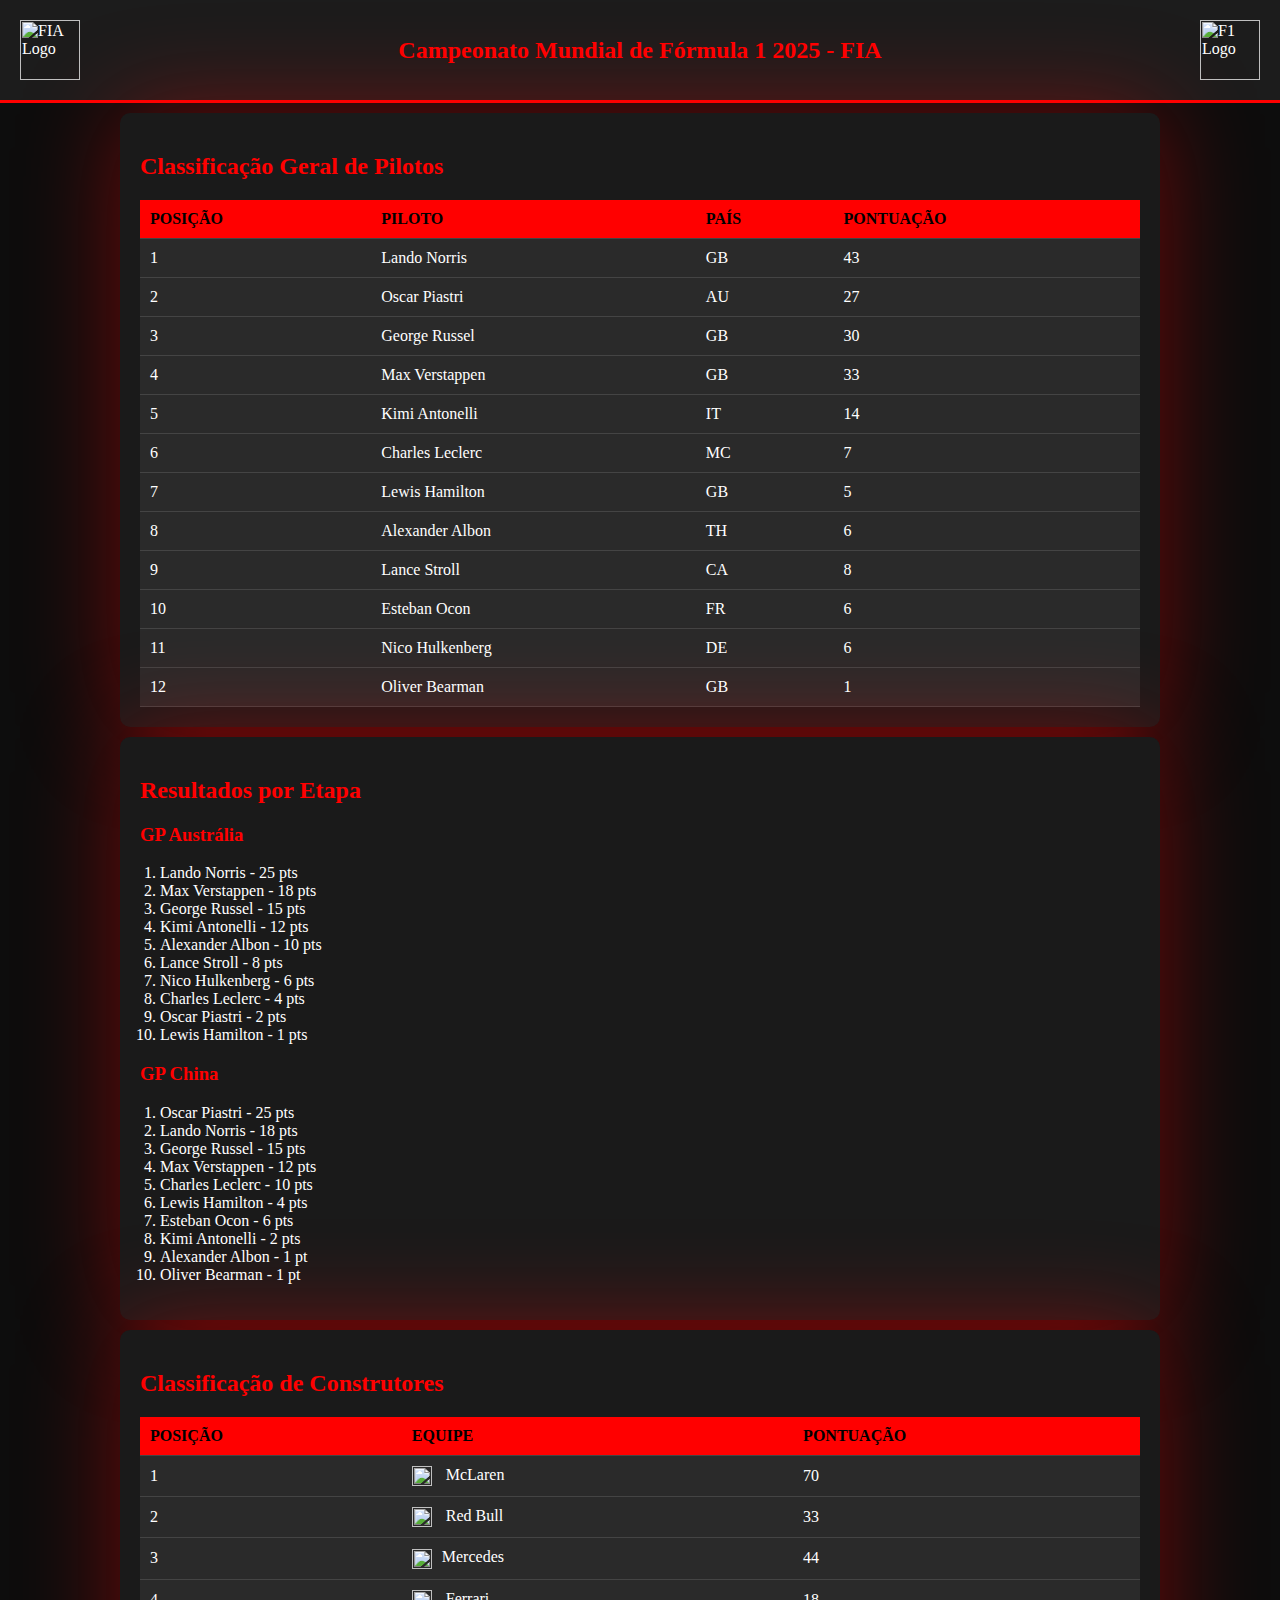
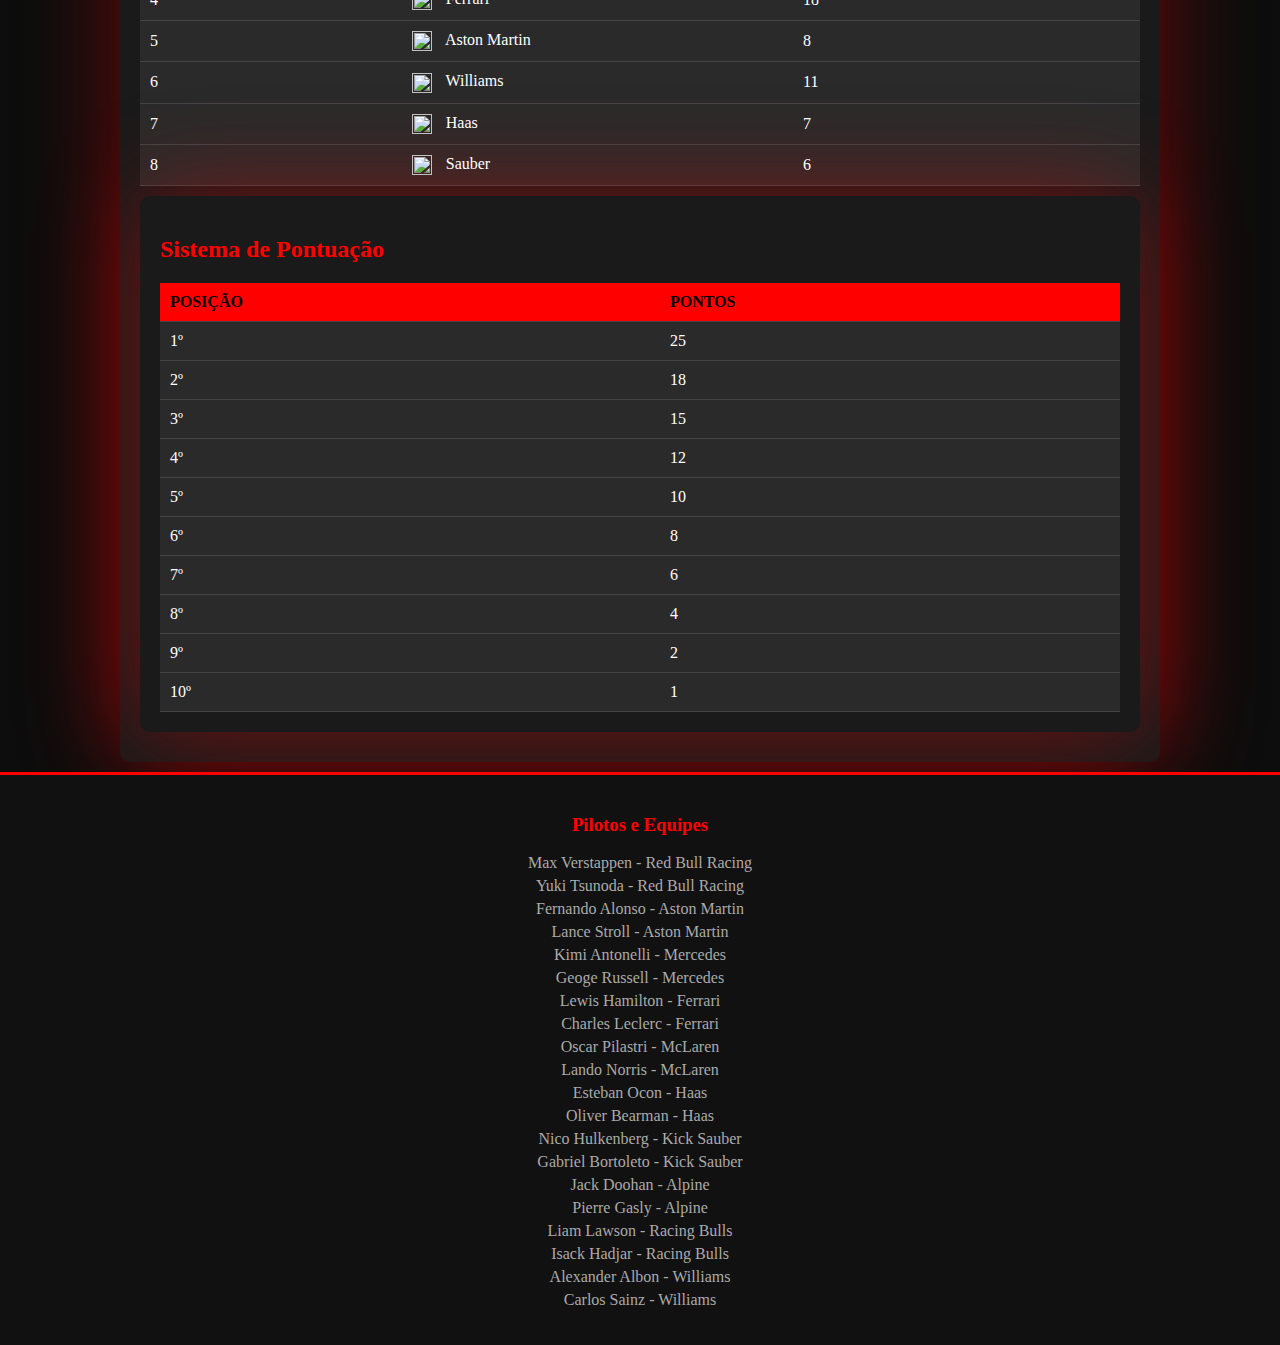
==== formula.html @ 483e8df0 "Add files via upload" ====
<html lang="pt-br">
    <head>
        <title>Campeonato Mundial de Fórmula 1 2025 - FIA</title>
        <link href="formula.css" rel="stylesheet" type="text/css"
    </head>
    <body>
        <header>
            <img src="https://logodownload.org/wp-content/uploads/2017/10/fia-logo.png" alt="FIA Logo" class="logo">
            <h1>Campeonato Mundial de Fórmula 1 2025 - FIA</h1>
            <img src="https://logos-world.net/wp-content/uploads/2023/12/F1-Logo.png" alt="F1 Logo" class="logo">
        </header>

        <section>
            <h2>Classificação Geral de Pilotos</h2>
            <table>
                <thead>
                    <tr>
                        <th class="letracomcorpreta">Posição</th>
                        <th class="letracomcorpreta">Piloto</th>
                        <th class="letracomcorpreta">País</th>
                        <th class="letracomcorpreta">Pontuação</th>
                    </tr>
                </thead>
                <tbody class="letracomcor">
                    <tr>
                        <td>1</td>
                        <td>Lando Norris</td>
                        <td>GB</td>
                        <td>43</td>
                    </tr>
                    <tr>
                        <td>2</td>
                        <td>Oscar Piastri</td>
                        <td>AU</td>
                        <td>27</td>
                    </tr>
                    <tr>
                        <td>3</td>
                        <td>George Russel</td>
                        <td>GB</td>
                        <td>30</td>
                    </tr>
                    <tr>
                        <td>4</td>
                        <td>Max Verstappen</td>
                        <td>GB</td>
                        <td>33</td>
                    </tr>
                    <tr>
                        <td>5</td>
                        <td>Kimi Antonelli</td>
                        <td>IT</td>
                        <td>14</td>
                    </tr>
                    <tr>
                        <td>6</td>
                        <td>Charles Leclerc</td>
                        <td>MC</td>
                        <td>7</td>
                    </tr>
                    <tr>
                        <td>7</td>
                        <td>Lewis Hamilton</td>
                        <td>GB</td>
                        <td>5</td>
                    </tr>
                    <tr>
                        <td>8</td>
                        <td>Alexander Albon</td>
                        <td>TH</td>
                        <td>6</td>
                    </tr>
                    <tr>
                        <td>9</td>
                        <td>Lance Stroll</td>
                        <td>CA</td>
                        <td>8</td>
                    </tr>
                    <tr>
                        <td>10</td>
                        <td>Esteban Ocon</td>
                        <td>FR</td>
                        <td>6</td>
                    </tr>
                    <tr>
                        <td>11</td>
                        <td>Nico Hulkenberg</td>
                        <td>DE</td>
                        <td>6</td>
                    </tr>
                    <tr>
                        <td>12</td>
                        <td>Oliver Bearman</td>
                        <td>GB</td>
                        <td>1</td>
                    </tr>
                </tbody>
            </table>
        </section>
        
        <section>
            <h2>Resultados por Etapa</h2>

            <h3>GP Austrália</h3>
            <ol class="letracomcor">
                <li>Lando Norris - 25 pts</li>
                <li>Max Verstappen - 18 pts</li>
                <li>George Russel - 15 pts</li>
                <li>Kimi Antonelli - 12 pts</li>
                <li>Alexander Albon - 10 pts</li>
                <li>Lance Stroll - 8 pts</li>
                <li>Nico Hulkenberg - 6 pts</li>
                <li>Charles Leclerc - 4 pts</li>
                <li>Oscar Piastri - 2 pts</li>
                <li>Lewis Hamilton - 1 pts</li>
            </ol>

            <h3>GP China</h3>
            <ol class="letracomcor">
                <li>Oscar Piastri - 25 pts</li>
                <li>Lando Norris - 18 pts</li>
                <li>George Russel - 15 pts</li>
                <li>Max Verstappen - 12 pts</li>
                <li>Charles Leclerc - 10 pts</li>
                <li>Lewis Hamilton - 4 pts</li>
                <li>Esteban Ocon - 6 pts</li>
                <li>Kimi Antonelli - 2 pts</li>
                <li>Alexander Albon - 1 pt</li>
                <li>Oliver Bearman - 1 pt</li>
            </ol>
        </section>

        <section>
            <h2>Classificação de Construtores</h2>
            <table>
                <thead>
                    <tr>
                        <th class="letracomcorpreta">Posição</th>
                        <th class="letracomcorpreta">Equipe</th>
                        <th class="letracomcorpreta">Pontuação</th>
                    </tr>
                </thead>
                <tbody class="letracomcor">
                    <tr>
                        <td>1</td>
                        <td>
                            <img src="https://upload.wikimedia.org/wikipedia/commons/thumb/2/20/McLaren_Racing_logo.png/800px-McLaren_Racing_logo.png" class="minilogo"> McLaren</td>
                        <td>70</td>
                    </tr>
                    <tr>
                        <td>2</td>
                        <td><img src="https://1000logos.net/wp-content/uploads/2017/05/Red-Bull-logo-tumb.png" class="minilogo"> Red Bull</td>
                        <td>33</td>
                    </tr>
                    <tr>
                        <td>3</td>
                        <td><img src="https://upload.wikimedia.org/wikipedia/commons/thumb/9/90/Mercedes-Logo.svg/2048px-Mercedes-Logo.svg.png" class="minilogo">Mercedes</td>
                        <td>44</td>
                    </tr>
                    <tr>
                        <td>4</td>
                        <td><img src="https://www.carlogos.org/car-logos/ferrari-logo-1929-download.png" class="minilogo"> Ferrari</td>
                        <td>18</td>
                    </tr>
                    <tr>
                        <td>5</td>
                        <td><img src="https://icon2.cleanpng.com/20180903/loi/kisspng-aston-martin-db9-aston-martin-vantage-sports-car-our-customers-gms-group-1713944633119.webp" class="minilogo"> Aston Martin</td>
                        <td>8</td>
                    </tr>
                    <tr>
                        <td>6</td>
                        <td><img src="https://www.clipartmax.com/png/middle/316-3162470_williams-f1-logo-clipart-williams-martini-racing-racing-williams-logo-png.png" class="minilogo"> Williams</td>
                        <td>11</td>
                    </tr>
                    <tr>
                        <td>7</td>
                        <td><img src="https://upload.wikimedia.org/wikipedia/commons/d/d4/Logo_Haas_F1.png" class="minilogo"> Haas</td>
                        <td>7</td>
                    </tr>
                    <tr>
                        <td>8</td>
                        <td><img src="https://brandlogo.org/wp-content/uploads/2024/04/Sauber-Group-Logo-300x300.png.webp" class="minilogo"> Sauber</td>
                        <td>6</td>
                    </tr>
                </tbody>
            </table>
            <section class="pontuacao">
                <h2>Sistema de Pontuação</h2>
                <table>
                    <thead>
                        <tr>
                            <th class="letracomcorpreta">Posição</th>
                            <th class="letracomcorpreta">Pontos</th>
                        </tr>
                    </thead>
                    <tbody class="letracomcor">
                        <tr>
                            <td>1º</td>
                            <td>25</td>
                        </tr>
                        <tr>
                            <td>2º</td>
                            <td>18</td>
                        </tr>
                        <tr>
                            <td>3º</td>
                            <td>15</td>
                        </tr>
                        <tr>
                            <td>4º</td>
                            <td>12</td>
                        </tr>
                        <tr>
                            <td>5º</td>
                            <td>10</td>
                        </tr>
                        <tr>
                            <td>6º</td>
                            <td>8</td>
                        </tr>
                        <tr>
                            <td>7º</td>
                            <td>6</td>
                        </tr>
                        <tr>
                            <td>8º</td>
                            <td>4</td>
                        </tr>
                        <tr>
                            <td>9º</td>
                            <td>2</td>
                        </tr>
                        <tr>
                            <td>10º</td>
                            <td>1</td>
                        </tr>
                    </tbody>
                </table>
            </section>
        </section>

        <footer>
            <h3>Pilotos e Equipes</h3>
            <ul>
                <li>Max Verstappen - Red Bull Racing</li>
                <li>Yuki Tsunoda - Red Bull Racing</li>
                <li>Fernando Alonso - Aston Martin</li>
                <li>Lance Stroll - Aston Martin</li>
                <li>Kimi Antonelli - Mercedes</li>
                <li>Geoge Russell - Mercedes</li>
                <li>Lewis Hamilton - Ferrari</li>
                <li>Charles Leclerc - Ferrari</li>
                <li>Oscar Pilastri - McLaren</li>
                <li>Lando Norris - McLaren</li>
                <li>Esteban Ocon - Haas</li>
                <li>Oliver Bearman - Haas</li>
                <li>Nico Hulkenberg - Kick Sauber</li>
                <li>Gabriel Bortoleto - Kick Sauber</li>
                <li>Jack Doohan - Alpine</li>
                <li>Pierre Gasly - Alpine</li>
                <li>Liam Lawson - Racing Bulls</li>
                <li>Isack Hadjar - Racing Bulls</li>
                <li>Alexander Albon - Williams</li>
                <li>Carlos Sainz - Williams</li>
            </ul>
        </footer>
    </body>
</html>
---- formula.css ----
body {
    font-family: ;
    margin: 0;
    padding: 0;
    background-color: #0d0d0d;
    color: #ffffff;
}
.letracomcor {
    color: white;
}
.letracomcorpreta {
    color: black;
}
header {
    display: flex;
    justify-content: space-between;
    align-items: center;
    background-color: #1c1c1c;
    padding: 20px;
    border-bottom: 3px solid red;
}
header h1 {
    text-align: center;
    font-size: 24px;
    color: #ff0000;
    flex-grow: 1;
}
.logo {
    width: 60px;
    height: auto;
}
section {
    padding: 20px;
    margin: 10px auto;
    max-width: 1000px;
    background-color: #1a1a1a;
    border-radius: 10px;
    box-shadow: 0 0 100px rgba(255, 0, 0, 0.4);
}
h2, h3 {
    color: #ff0000;
}
table {
    width: 100%;
    border-collapse: collapse;
    margin-top: 10px;
    background-color: #2a2a2a;
}
th, td {
    padding: 10px;
    text-align: left;
    border-bottom: 1px solid #444;
}
th {
    background-color: #ff0000;
    color: white;
    text-transform: uppercase
}
th:hover {
    background-color: #333;
}
ol {
    padding-left: 20px;
}
.minilogo {
    width: 20px;
    height: auto;
    margin-right: 10px;
    vertical-align: middle;
}
footer {
    padding: 20px;
    background-color: #111;
    color: #aaa;
    text-align: center;
    border-top: 3px solid red;
}
footer ul {
    list-style-type: none;
    padding: 0;
}
footer li {
    margin: 5px 0;
}
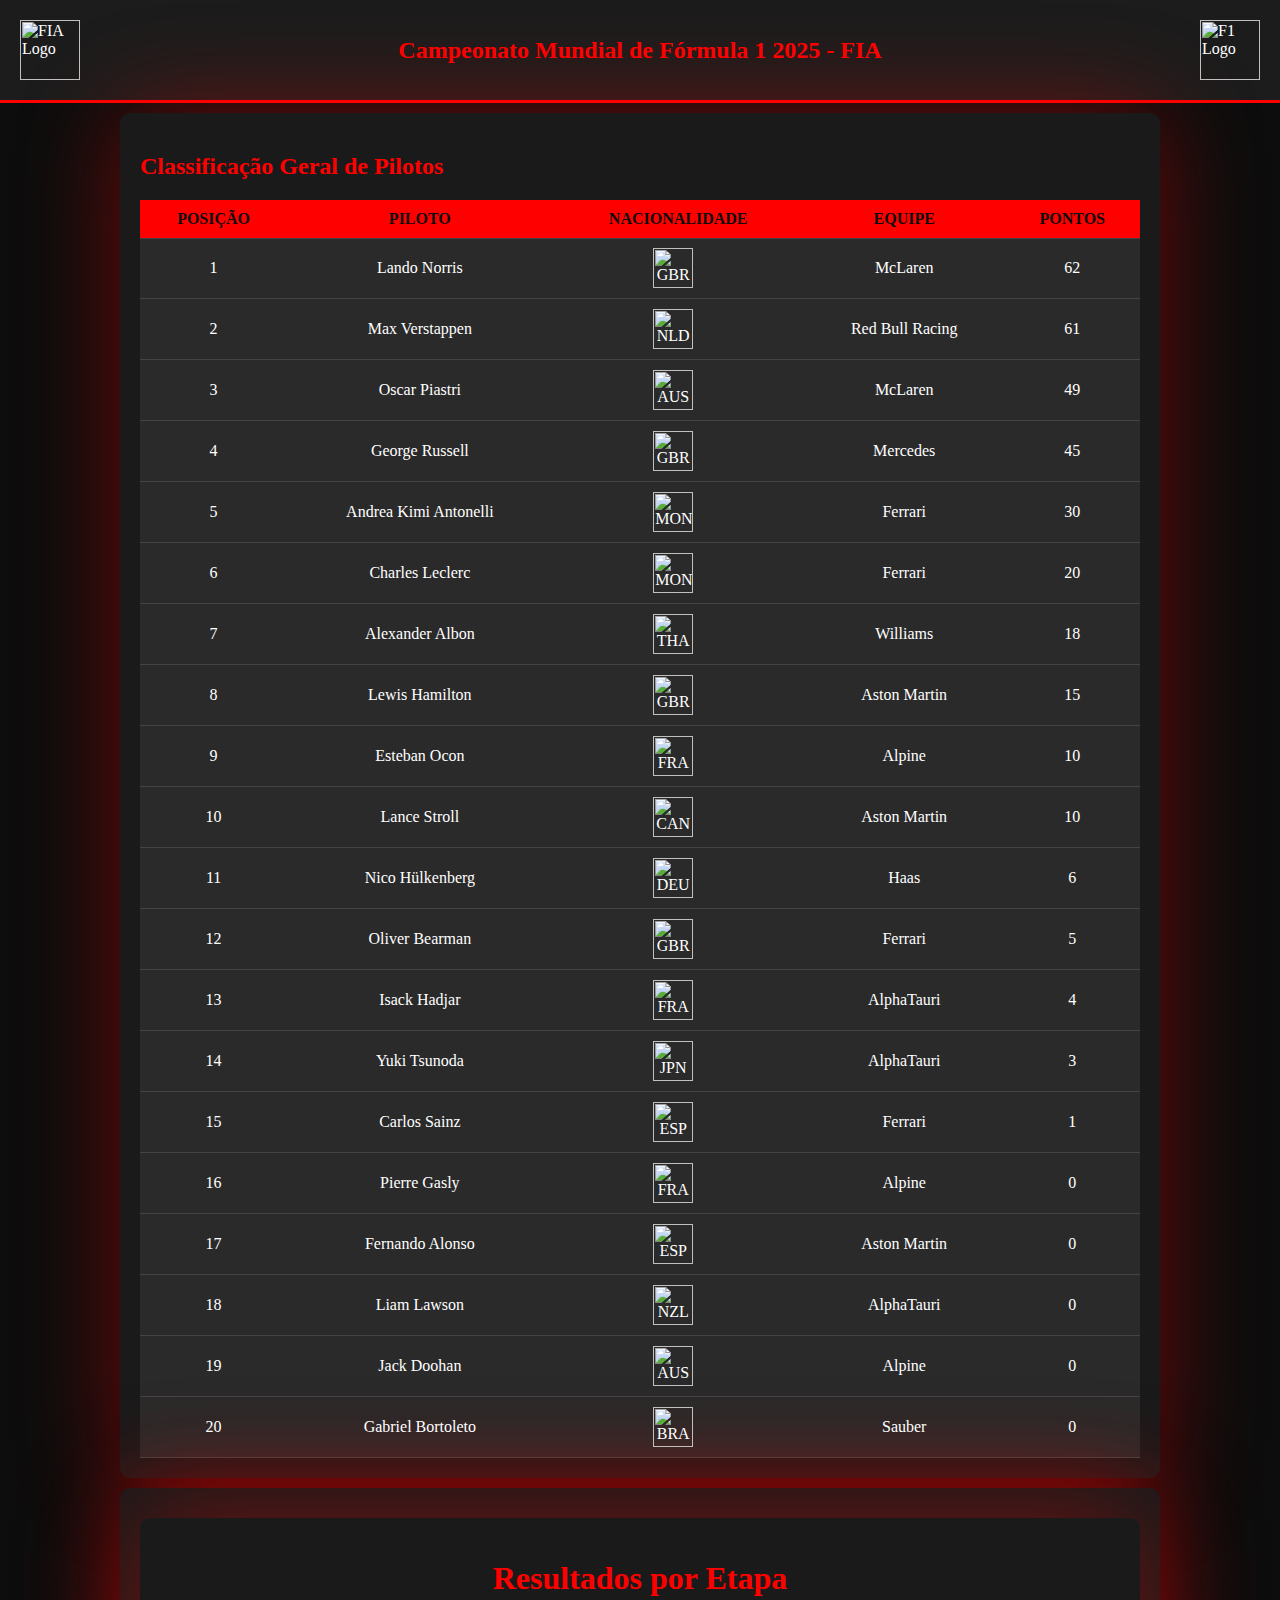
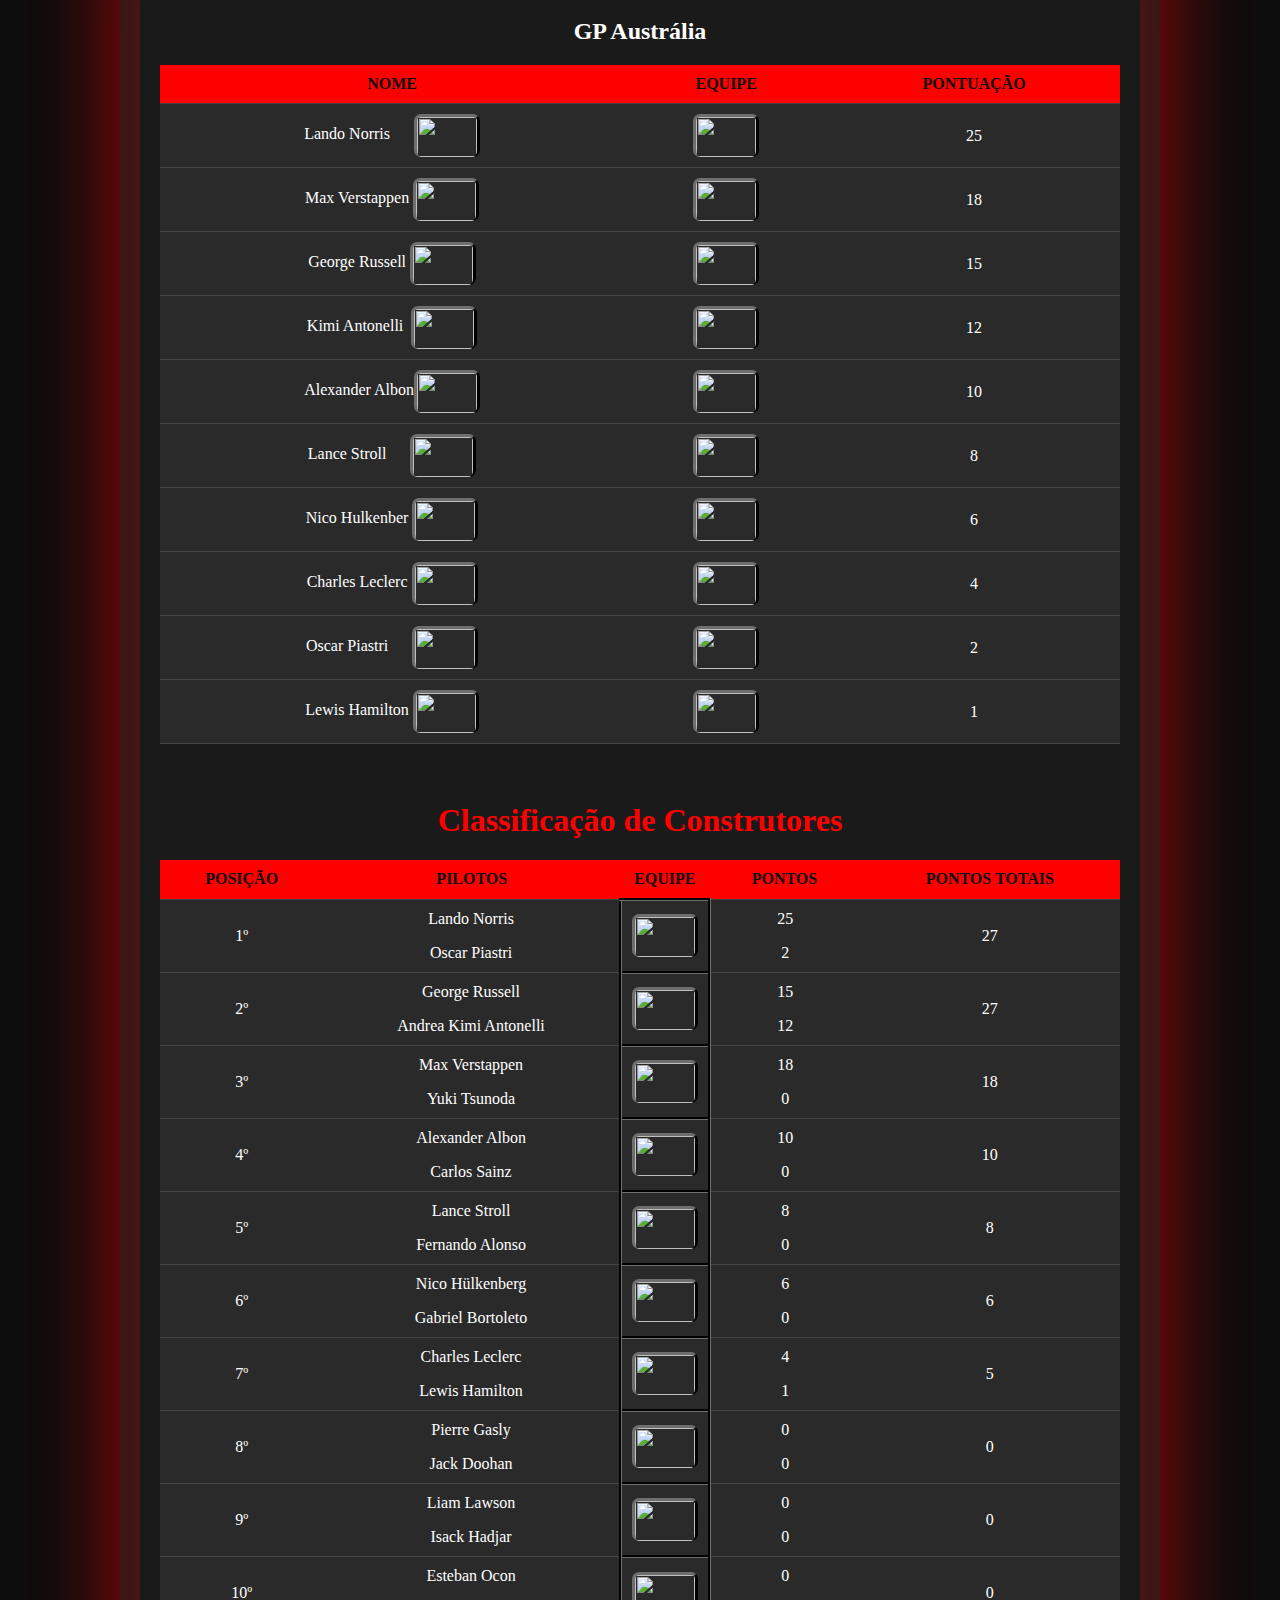
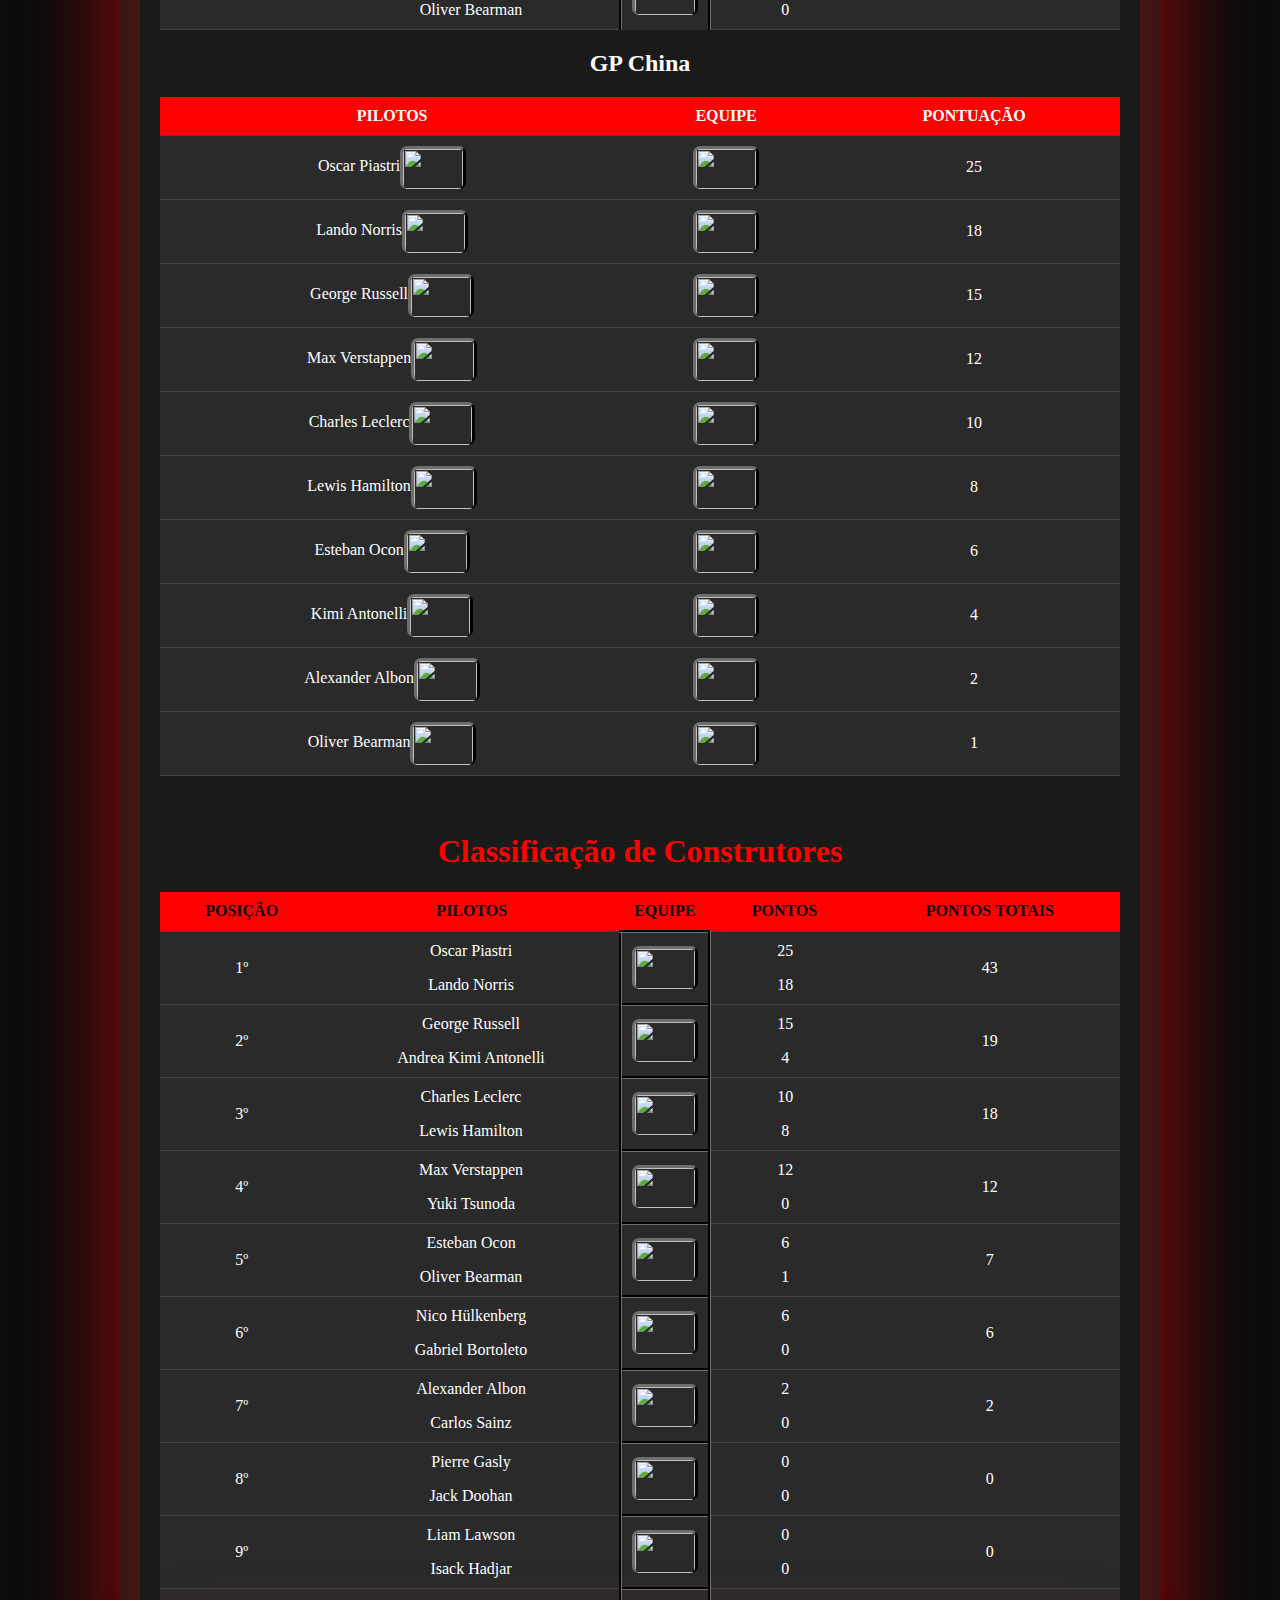
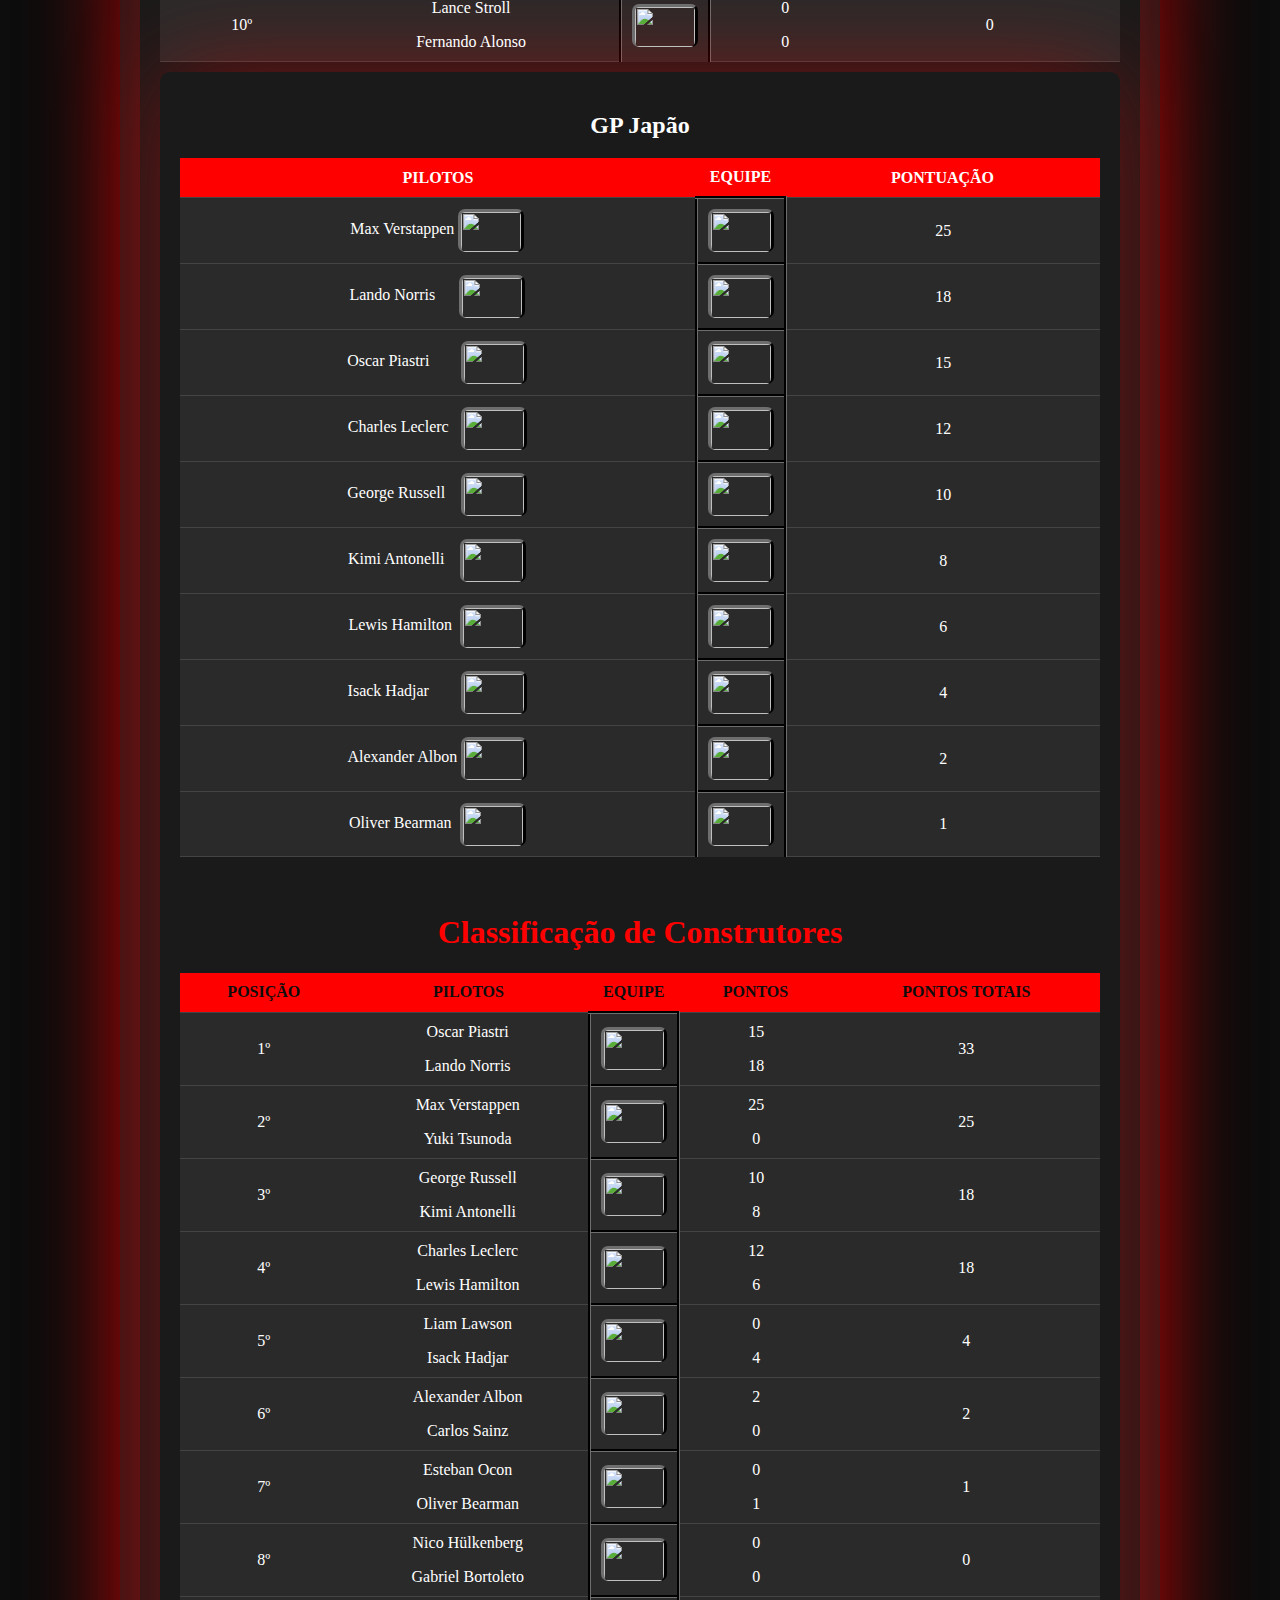
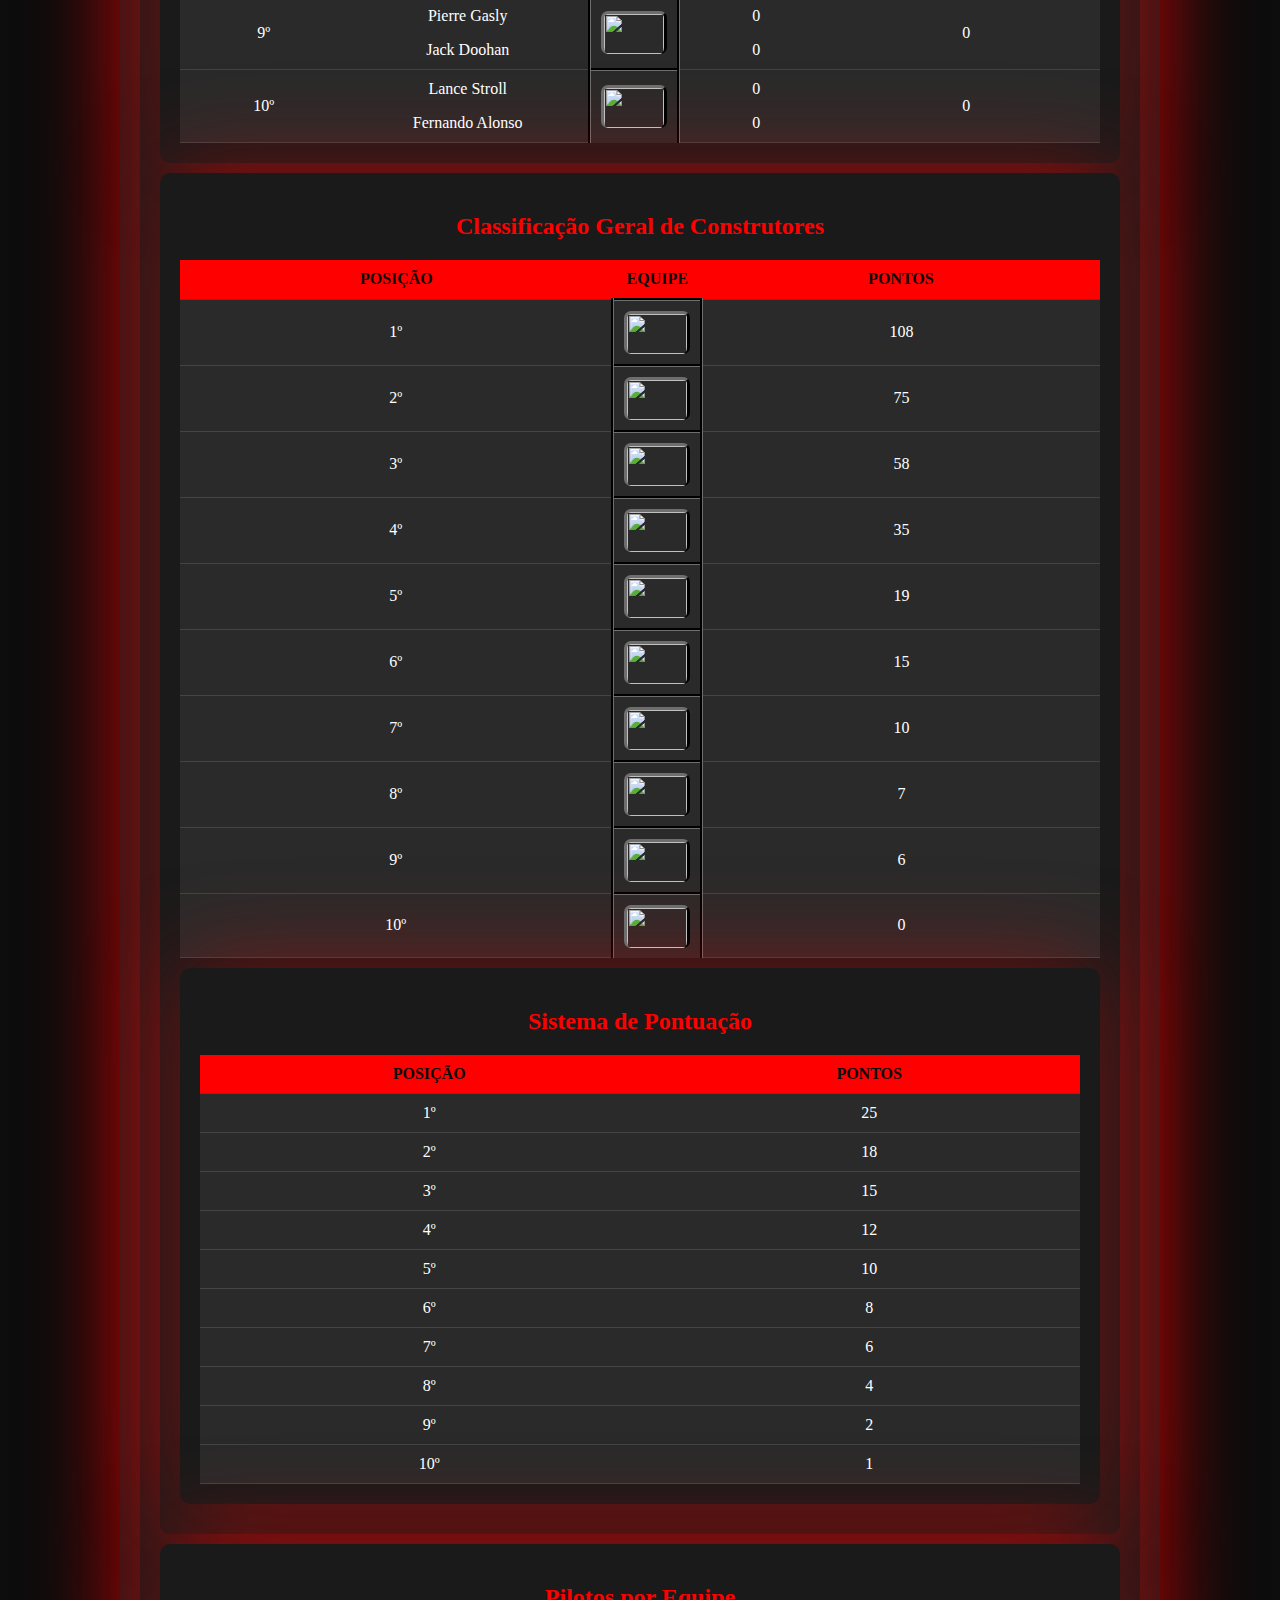
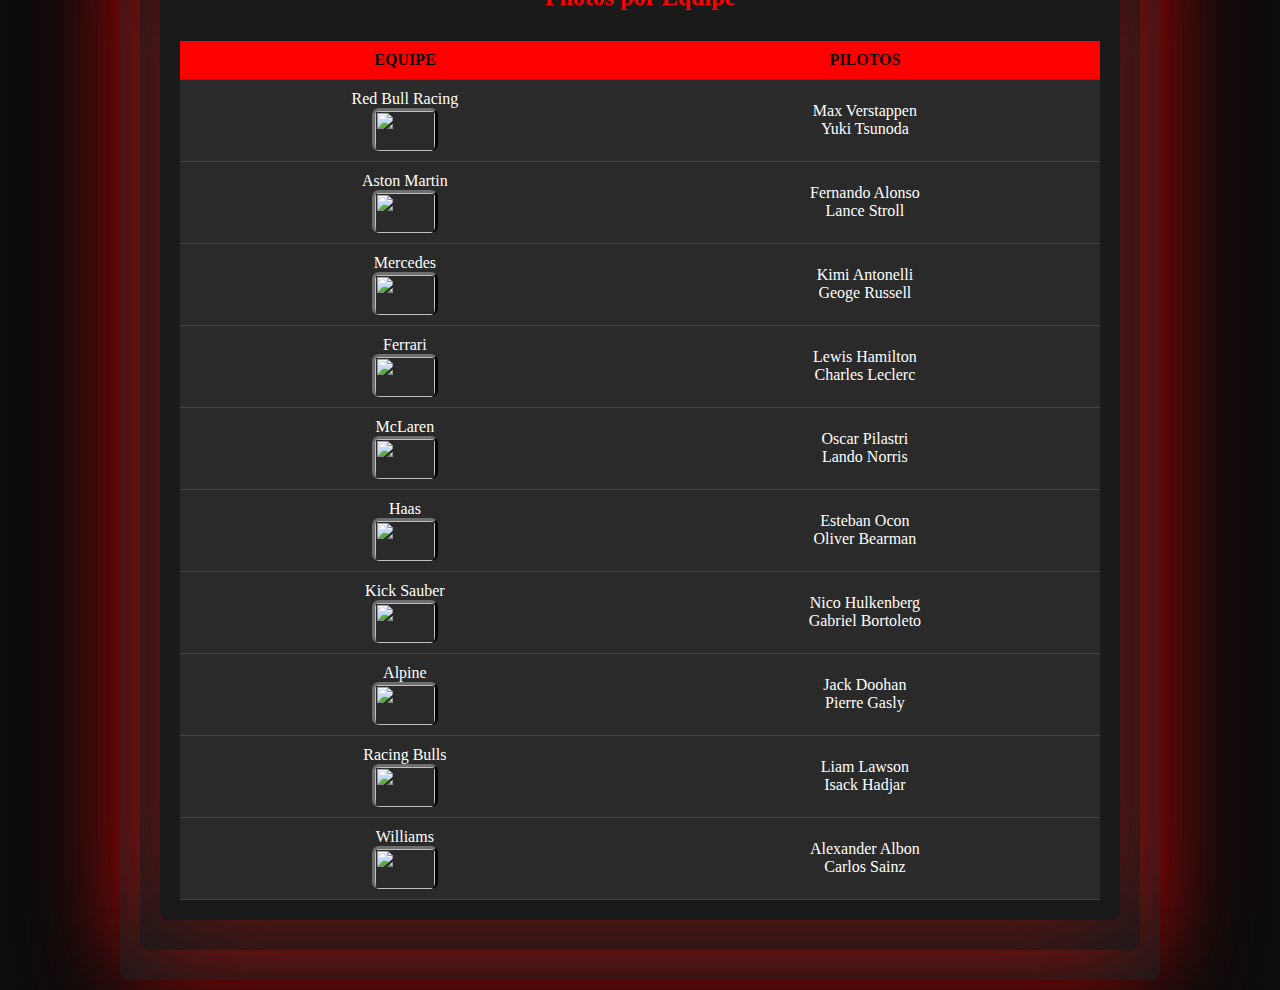
==== commit f0a84da7: "Add files via upload" ====
--- a/formula.html
+++ b/formula.html
@@ -1,7 +1,7 @@
 <html lang="pt-br">
     <head>
         <title>Campeonato Mundial de Fórmula 1 2025 - FIA</title>
-        <link href="formula.css" rel="stylesheet" type="text/css"
+        <link href="formula.css" rel="stylesheet" type="text/css">
     </head>
     <body>
         <header>
@@ -10,182 +10,743 @@
             <img src="https://logos-world.net/wp-content/uploads/2023/12/F1-Logo.png" alt="F1 Logo" class="logo">
         </header>
 
-        <section>
+        <div class="container">
             <h2>Classificação Geral de Pilotos</h2>
+<table>
+    <head>
+        <tr>
+            <th class="letracomcorpreta">Posição</th>
+            <th class="letracomcorpreta">Piloto</th>
+            <th class="letracomcorpreta">Nacionalidade</th>
+            <th class="letracomcorpreta">Equipe</th>
+            <th class="letracomcorpreta">Pontos</th>
+        </tr>
+    </head>
+    <body class="letracomcor">
+        <tr>
+          <tbody class="letracomcor">
+            <tr>
+              <td class="tr">1</td>
+              <td class="tr">Lando Norris</td>
+              <td class="tr"><img class="minilogo" src="https://flagcdn.com/gb.svg" height="20" alt="GBR"></td>
+              <td class="tr">McLaren</td>
+              <td class="tr">62</td>
+            </tr>
+            <tr>
+              <td class="tr">2</td>
+              <td class="tr">Max Verstappen</td>
+              <td class="tr"><img class="minilogo" src="https://flagcdn.com/nl.svg" height="20" alt="NLD"></td>
+              <td class="tr">Red Bull Racing</td>
+              <td class="tr">61</td>
+            </tr>
+            <tr>
+              <td class="tr">3</td>
+              <td class="tr">Oscar Piastri</td>
+              <td class="tr"><img class="minilogo" src="https://flagcdn.com/au.svg" height="20" alt="AUS"></td>
+              <td class="tr">McLaren</td>
+              <td class="tr">49</td>
+            </tr>
+            <tr>
+              <td class="tr">4</td>
+              <td class="tr">George Russell</td>
+              <td class="tr"><img class="minilogo" src="https://flagcdn.com/gb.svg" height="20" alt="GBR"></td>
+              <td class="tr">Mercedes</td>
+              <td class="tr">45</td>
+            </tr>
+            <tr>
+              <td class="tr">5</td>
+              <td class="tr">Andrea Kimi Antonelli</td>
+              <td class="tr"><img class="minilogo" src="https://flagcdn.com/mc.svg" height="20" alt="MON"></td>
+              <td class="tr">Ferrari</td>
+              <td class="tr">30</td>
+            </tr>
+            <tr>
+              <td class="tr">6</td>
+              <td class="tr">Charles Leclerc</td>
+              <td class="tr"><img class="minilogo" src="https://flagcdn.com/mc.svg" height="20" alt="MON"></td>
+              <td class="tr">Ferrari</td>
+              <td class="tr">20</td>
+            </tr>
+            <tr>
+              <td class="tr">7</td>
+              <td class="tr">Alexander Albon</td>
+              <td class="tr"><img class="minilogo" src="https://flagcdn.com/th.svg" height="20" alt="THA"></td>
+              <td class="tr">Williams</td>
+              <td class="tr">18</td>
+            </tr>
+            <tr>
+              <td class="tr">8</td>
+              <td class="tr">Lewis Hamilton</td>
+              <td class="tr"><img class="minilogo" src="https://flagcdn.com/gb.svg" height="20" alt="GBR"></td>
+              <td class="tr">Aston Martin</td>
+              <td class="tr">15</td>
+            </tr>
+            <tr>
+              <td class="tr">9</td>
+              <td class="tr">Esteban Ocon</td>
+              <td class="tr"><img class="minilogo" src="https://flagcdn.com/fr.svg" height="20" alt="FRA"></td>
+              <td class="tr">Alpine</td>
+              <td class="tr">10</td>
+            </tr>
+            <tr>
+              <td class="tr">10</td>
+              <td class="tr">Lance Stroll</td>
+              <td class="tr"><img class="minilogo" src="https://flagcdn.com/ca.svg" height="20" alt="CAN"></td>
+              <td class="tr">Aston Martin</td>
+              <td class="tr">10</td>
+            </tr>
+            <tr>
+              <td class="tr">11</td>
+              <td class="tr">Nico Hülkenberg</td>
+              <td class="tr"><img class="minilogo" src="https://flagcdn.com/de.svg" height="20" alt="DEU"></td>
+              <td class="tr">Haas</td>
+              <td class="tr">6</td>
+            </tr>
+            <tr>
+              <td class="tr">12</td>
+              <td class="tr">Oliver Bearman</td>
+              <td class="tr"><img class="minilogo" src="https://flagcdn.com/gb.svg" height="20" alt="GBR"></td>
+              <td class="tr">Ferrari</td>
+              <td class="tr">5</td>
+            </tr>
+            <tr>
+              <td class="tr">13</td>
+              <td class="tr">Isack Hadjar</td>
+              <td class="tr"><img class="minilogo" src="https://flagcdn.com/fr.svg" height="20" alt="FRA"></td>
+              <td class="tr">AlphaTauri</td>
+              <td class="tr">4</td>
+            </tr>
+            <tr>
+              <td class="tr">14</td>
+              <td class="tr">Yuki Tsunoda</td>
+              <td class="tr"><img class="minilogo" src="https://flagcdn.com/jp.svg" height="20" alt="JPN"></td>
+              <td class="tr">AlphaTauri</td>
+              <td class="tr">3</td>
+            </tr>
+            <tr>
+              <td class="tr">15</td>
+              <td class="tr">Carlos Sainz</td>
+              <td class="tr"><img class="minilogo" src="https://flagcdn.com/es.svg" height="20" alt="ESP"></td>
+              <td class="tr">Ferrari</td>
+              <td class="tr">1</td>
+            </tr>
+            <tr>
+              <td class="tr">16</td>
+              <td class="tr">Pierre Gasly</td>
+              <td class="tr"><img class="minilogo" src="https://flagcdn.com/fr.svg" height="20" alt="FRA"></td>
+              <td class="tr">Alpine</td>
+              <td class="tr">0</td>
+            </tr>
+            <tr>
+              <td class="tr">17</td>
+              <td class="tr">Fernando Alonso</td>
+              <td class="tr"><img class="minilogo" src="https://flagcdn.com/es.svg" height="20" alt="ESP"></td>
+              <td class="tr">Aston Martin</td>
+              <td class="tr">0</td>
+            </tr>
+            <tr>
+              <td class="tr">18</td>
+              <td class="tr">Liam Lawson</td>
+              <td class="tr"><img class="minilogo" src="https://flagcdn.com/nz.svg" height="20" alt="NZL"></td>
+              <td class="tr">AlphaTauri</td>
+              <td class="tr">0</td>
+            </tr>
+            <tr>
+              <td class="tr">19</td>
+              <td class="tr">Jack Doohan</td>
+              <td class="tr"><img class="minilogo" src="https://flagcdn.com/au.svg" height="20" alt="AUS"></td>
+              <td class="tr">Alpine</td>
+              <td class="tr">0</td>
+            </tr>
+            <tr>
+              <td class="tr">20</td>
+              <td class="tr">Gabriel Bortoleto</td>
+              <td class="tr"><img class="minilogo" src="https://flagcdn.com/br.svg" height="20" alt="BRA"></td>
+              <td class="tr">Sauber</td>
+              <td class="tr">0</td>
+            </tr>
+          </tbody>
+          
+    </body>
+    
+    </body>
+</table>
+        </div>
+        
+        <div class="container">
+
+        
+        <div class="container">
+            <h1 class="titulos">Resultados por Etapa</h1>
+
+            <h2 class="NomeT">GP Austrália</h2>
+            <table>
+              <head>
+                <tr>
+                  <th class="letracomcorpreta">Nome</th>
+                  <th class="letracomcorpreta">Equipe</th>
+                  <th class="letracomcorpreta">Pontuação</th>
+                </tr>
+
+                <tr>
+                    <td class="NomesPl">Lando Norris&nbsp;&nbsp;&nbsp;&nbsp;&nbsp;&nbsp;<img src="Bandeiras/bandeira GB.webp" class="minilogo2"></td>
+                    <td class="NomesPl"><img src="times/mclaren-logo-2024.jpg" class="minilogo2"></td>
+                    <td class="nume">25</td>
+                  </tr>
+                  <tr>
+                    <td class="NomesPl">Max Verstappen&nbsp;<img src="Bandeiras/bandeira BEl.png" class="minilogo2"></td>
+                    <td class="NomesPl"><img src="times/red-bull-racing-logo-1.jpg" class="minilogo2"></td>
+                    <td class="nume">18</td>
+                  </tr>
+                  <tr>
+                    <td class="NomesPl">George Russell&nbsp;<img src="Bandeiras/bandeira GB.webp" class="minilogo2"></td>
+                    <td class="NomesPl"><img src="times/mercedez logo.jpg" class="minilogo2"></td>
+                    <td class="nume">15</td>
+                  </tr>
+                  <tr>
+                    <td class="NomesPl">Kimi Antonelli&nbsp;&nbsp;<img src="Bandeiras/bandeira IT.webp" class="minilogo2"></td>
+                    <td class="NomesPl"><img src="times/mercedez logo.jpg" class="minilogo2"></td>
+                    <td class="nume">12</td>
+                  </tr>
+                  <tr>
+                    <td class="NomesPl">Alexander Albon<img src="Bandeiras/tailandia-bandeira_53876-27145.avif" class="minilogo2"> </td>
+                    <td class="NomesPl"><img src="times/williams logo.webp" class="minilogo2"></td>
+                    <td class="nume">10</td>
+                  </tr>
+                  <tr>
+                    <td class="NomesPl">Lance Stroll&nbsp;&nbsp;&nbsp;&nbsp;&nbsp;&nbsp;<img src="Bandeiras/bandeira CA.png" class="minilogo2"></td>
+                    <td class="NomesPl"><img src="times/Aston-Martin-Logo.jpg" class="minilogo2"></td>
+                    <td class="nume">8</td>
+                  </tr>
+                  <tr>
+                    <td class="NomesPl">Nico Hulkenber <img src="Bandeiras/bandeira DE.png" class="minilogo2"></td>
+                    <td class="NomesPl"><img src="times/Logo_Sauber_F1.png" class="minilogo2"></td>
+                    <td class="nume">6</td>
+                  </tr>
+                  <tr>
+                    <td class="NomesPl">Charles Leclerc&nbsp;<img src="Bandeiras/bandeira MC.png" class="minilogo2"></td>
+                    <td class="NomesPl"><img src="times/ferrari logo.jpg" class="minilogo2"></td>
+                    <td class="nume">4</td>
+                  </tr>
+                  <tr>
+                    <td class="NomesPl">Oscar Piastri&nbsp;&nbsp;&nbsp;&nbsp;&nbsp;&nbsp;<img src="Bandeiras/bandeira AU.png" class="minilogo2"></td>
+                    <td class="NomesPl"><img src="times/mclaren-logo-2024.jpg" class="minilogo2"></td>
+                    <td class="nume">2</td>
+                  </tr>
+                  <tr>
+                    <td class="NomesPl">Lewis Hamilton&nbsp;<img src="Bandeiras/bandeira GB.webp" class="minilogo2"></td>
+                    <td class="NomesPl"><img src="times/ferrari logo.jpg" class="minilogo2"></td>
+                    <td class="nume">1</td>
+                  </tr>
+                  
+            </table><br>
+            <br>
+            
+            <table>
+                <h1 class="titulos">Classificação de Construtores</h1>
+                <head>
+                    <tr>
+                        <th class="letracomcorpreta"> Posição</th>
+                      <th class="letracomcorpreta">Pilotos</th>
+                      <th class="letracomcorpreta">Equipe</th>
+                      <th class="letracomcorpreta">Pontos</th>
+                      <th class="letracomcorpreta">Pontos Totais</th>
+                    </tr>
+                  </thead>
+                  <body>
+                    <tr>
+                        <td class="nume">1º</td>
+                      <td class="nume">Lando Norris <p>Oscar Piastri</p></td>
+                      <td class="minilogo2"><img src="times/mclaren-logo-2024.jpg" class="minilogo2"/></td>
+                      <td class="nume">25 <p>2</p></td>
+                      <td class="nume">27</td>
+                      </tr>
+  
+                    <tr>
+                      <td class="nume">2º</td>
+                      <td class="NomesPl">George Russell<p></p>Andrea Kimi Antonelli</td>
+                      <td class="minilogo2"><img src="times/mercedez logo.jpg" class="minilogo2"/></td>
+                      <td class="nume">15 <p>12</p></td>
+                      <td class="nume">27</td>
+                  </tr>
+  
+                    <tr>
+                      <td class="nume">3º</td>
+                      <td class="NomesPl">Max Verstappen<p>Yuki Tsunoda</p></td>
+                      <td class="minilogo2"><img src="times/red-bull-racing-logo-1.jpg" class="minilogo2"/></td>
+                      <td class="nume">18 <p>0</p></td>
+                      <td class="nume">18</td>
+                  </tr>
+  
+                    <tr>
+                      <td class="nume">4º</td>
+                      <td class="NomesPl">Alexander Albon<p>Carlos Sainz</p></td>
+                      <td class="minilogo2"><img src="times/williams logo.webp" class="minilogo2"/></td>
+                      <td class="nume">10 <p>0</p></td>
+                      <td class="nume">10</td>
+                  </tr>
+  
+                    <tr>
+                      <td class="nume">5º</td>
+                      <td class="NomesPl">Lance Stroll<p>Fernando Alonso</p></td>
+                      <td class="minilogo2"><img src="times/Aston-Martin-Logo.jpg" class="minilogo2" /></td>
+                      <td class="nume">8 <p>0</p></td>
+                      <td class="nume">8</td>
+                  </tr>
+  
+                    <tr>
+                      <td class="nume">6º</td>
+                      <td class="NomesPl">Nico Hülkenberg<p>Gabriel Bortoleto</p></td>
+                      <td class="minilogo2"><img src="times/Logo_Sauber_F1.png" class="minilogo2"/></td>
+                      <td class="nume">6 <p>0</p></td>
+                      <td class="nume">6</td>
+                  </tr>
+                    <tr>
+                      <td class="nume">7º</td>
+                      <td class="NomesPl">Charles Leclerc<p>Lewis Hamilton</p></td>
+                      <td class="minilogo2"><img src="times/ferrari logo.jpg" class="minilogo2" /></td>
+                      <td class="nume">4 <p>1</p></td>
+                      <td class="nume">5</td>
+                  </tr>
+  
+                    <tr>
+                      <td class="nume">8º</td>
+                      <td class="NomesPl">Pierre Gasly<p> Jack Doohan</p></td>
+                      <td class="minilogo2"><img src="times/alpine logo.png" class="minilogo2"/></td>
+                      <td class="nume">0 <p>0</p></td>
+                      <td class="nume">0</td>
+                  </tr>
+  
+                    <tr>
+                      <td class="nume">9º</td>
+                      <td class="NomesPl">Liam Lawson <p>Isack Hadjar</p></td>
+                      <td class="minilogo2"><img src="times/bulls racing.png" class="minilogo2"/></td>
+                      <td class="nume">0 <p>0</p></td>
+                      <td class="nume">0</td>
+                  </tr>
+  
+                    <tr>
+                      <td class="nume">10º</td>
+                      <td class="NomesPl">Esteban Ocon<p>Oliver Bearman</p></td>
+                      <td class="minilogo2"><img src="times/haas-logo-1.jpg" class="minilogo2"/></td>
+                      <td class="nume">0 <p>0</p></td>
+                      <td class="nume">0</td>
+                  </tr>
+  
+                  </body>
+            </table>
+
+            <h2 class="NomeT">GP China</h2>
+            <table>
+              <thead>
+                <tr>
+                  <th class="NomesPl">Pilotos</th>
+                  <th class="NomesPl">Equipe</th>
+                  <th class="NomesPl">Pontuação</th>
+                </tr>
+              </head>
+              <body>
+                <tr>
+                    <td class="NomesPl">Oscar Piastri<img src="Bandeiras/bandeira AU.png" class="minilogo2"></td>
+                    <td class="NomesPl"><img src="times/mclaren-logo-2024.jpg" class="minilogo2"></td>
+                    <td class="nume">25</td>
+                </tr>
+            
+                <tr>
+                    <td class="NomesPl">Lando Norris<img src="Bandeiras/bandeira GB.webp" class="minilogo2"></td>
+                    <td class="NomesPl"><img src="times/mclaren-logo-2024.jpg" class="minilogo2"></td>
+                    <td class="nume">18</td>
+                </tr>
+
+                <tr>
+                    <td class="NomesPl">George Russell<img src="Bandeiras/bandeira GB.webp" class="minilogo2"></td>
+                    <td class="NomesPl"><img src="times/mercedez logo.jpg" class="minilogo2"></td>
+                    <td class="nume">15</td>
+                </tr>
+
+                <tr>
+                    <td class="NomesPl">Max Verstappen<img src="Bandeiras/bandeira BEl.png" class="minilogo2"></td>
+                    <td class="NomesPl"><img src="times/red-bull-racing-logo-1.jpg" class="minilogo2"></td>
+                    <td class="nume">12</td>
+                </tr>
+
+                <tr>
+                    <td class="NomesPl">Charles Leclerc<img src="Bandeiras/bandeira MC.png" class="minilogo2"></td>
+                    <td class="NomesPl"><img src="times/ferrari logo.jpg" class="minilogo2"></td>
+                    <td class="nume">10</td>
+                </tr>
+
+                <tr>
+                    <td class="NomesPl">Lewis Hamilton<img src="Bandeiras/bandeira GB.webp" class="minilogo2"></td>
+                    <td class="NomesPl"><img src="times/ferrari logo.jpg" class="minilogo2"></td>
+                    <td class="nume">8</td>
+                </tr>
+
+                <tr>
+                    <td class="NomesPl">Esteban Ocon<img src="Bandeiras/Flag_of_France.svg.png" class="minilogo2"></td>
+                    <td class="NomesPl"><img src="times/haas-logo-1.jpg" class="minilogo2"></td>
+                    <td class="nume">6</td>
+                </tr>
+
+                <tr>
+                    <td class="NomesPl">Kimi Antonelli<img src="Bandeiras/bandeira IT.webp" class="minilogo2"></td>
+                    <td class="NomesPl" ><img src="times/mercedez logo.jpg" class="minilogo2"></td>
+                    <td class="nume">4</td>
+                </tr>
+
+                <tr>
+                    <td class="NomesPl">Alexander Albon<img src="Bandeiras/tailandia-bandeira_53876-27145.avif" class="minilogo2"></td>
+                    <td class="NomesPl"><img src="times/williams logo.webp" class="minilogo2"></td>
+                    <td class="nume">2</td>
+
+                </tr>
+
+                <tr>
+                    <td class="NomesPl">Oliver Bearman<img src="Bandeiras/bandeira GB.webp" class="minilogo2"></td>
+                    <td class="NomesPl"><img src="times/haas-logo-1.jpg" class="minilogo2"></td>
+                    <td class="nume">1</td>
+                </tr>
+              </body>
+            </table><br>
+            <br>
+            <table>
+                <h1 class="titulos">Classificação de Construtores</h1>
+                <head>
+                    <tr>
+                        <th class="letracomcorpreta"> Posição</th>
+                      <th class="letracomcorpreta">Pilotos</th>
+                      <th class="letracomcorpreta">Equipe</th>
+                      <th class="letracomcorpreta">Pontos</th>
+                      <th class="letracomcorpreta">Pontos Totais</th>
+                    </tr>
+                  </thead>
+                  <body>
+                    <tr>
+                        <td class="nume">1º</td>
+                      <td class="nume">Oscar Piastri <p> Lando Norris</p></td>
+                      <td class="minilogo2"><img src="times/mclaren-logo-2024.jpg" class="minilogo2"/></td>
+                      <td class="nume">25 <p>18</p></td>
+                      <td class="nume">43</td>
+                      </tr>
+  
+                    <tr>
+                      <td class="nume">2º</td>
+                      <td class="NomesPl">George Russell<p></p>Andrea Kimi Antonelli</td>
+                      <td class="minilogo2"><img src="times/mercedez logo.jpg" class="minilogo2"/></td>
+                      <td class="nume">15 <p>4</p></td>
+                      <td class="nume">19</td>
+                  </tr>
+
+                  <tr>
+                    <td class="nume">3º</td>
+                    <td class="NomesPl">Charles Leclerc<p>Lewis Hamilton</p></td>
+                    <td class="minilogo2"><img src="times/ferrari logo.jpg" class="minilogo2" /></td>
+                    <td class="nume">10 <p>8</p></td>
+                    <td class="nume">18</td>
+                </tr>
+ 
+                    <tr>
+                      <td class="nume">4º</td>
+                      <td class="NomesPl">Max Verstappen<p>Yuki Tsunoda</p></td>
+                      <td class="minilogo2"><img src="times/red-bull-racing-logo-1.jpg" class="minilogo2"/></td>
+                      <td class="nume">12 <p>0</p></td>
+                      <td class="nume">12</td>
+                  </tr>
+
+                  <tr>
+                    <td class="nume">5º</td>
+                    <td class="NomesPl">Esteban Ocon<p> Oliver Bearman</p></td>
+                    <td class="minilogo2"><img src="times/haas-logo-1.jpg" class="minilogo2"/></td>
+                    <td class="nume">6 <p>1</p></td>
+                    <td class="nume">7</td>
+                </tr>
+
+                    <tr>
+                      <td class="nume">6º</td>
+                      <td class="NomesPl">Nico Hülkenberg<p>Gabriel Bortoleto</p></td>
+                      <td class="minilogo2"><img src="times/Logo_Sauber_F1.png" class="minilogo2"/></td>
+                      <td class="nume">6 <p>0</p></td>
+                      <td class="nume">6</td>
+                  </tr>
+
+                  <tr>
+                    <td class="nume">7º</td>
+                    <td class="NomesPl">Alexander Albon<p>Carlos Sainz</p></td>
+                    <td class="minilogo2"><img src="times/williams logo.webp" class="minilogo2"/></td>
+                    <td class="nume">2 <p>0</p></td>
+                    <td class="nume">2</td>
+                </tr>
+
+                    <tr>
+                      <td class="nume">8º</td>
+                      <td class="NomesPl">Pierre Gasly<p> Jack Doohan</p></td>
+                      <td class="minilogo2"><img src="times/alpine logo.png" class="minilogo2"/></td>
+                      <td class="nume">0 <p>0</p></td>
+                      <td class="nume">0</td>
+                  </tr>
+  
+                    <tr>
+                      <td class="nume">9º</td>
+                      <td class="NomesPl">Liam Lawson <p>Isack Hadjar</p></td>
+                      <td class="minilogo2"><img src="times/bulls racing.png" class="minilogo2"/></td>
+                      <td class="nume">0 <p>0</p></td>
+                      <td class="nume">0</td>
+                  </tr>
+  
+
+                  <tr>
+                    <td class="nume">10º</td>
+                    <td class="NomesPl">Lance Stroll<p>Fernando Alonso</p></td>
+                    <td class="minilogo2"><img src="times/Aston-Martin-Logo.jpg" class="minilogo2" /></td>
+                    <td class="nume"> <p>0</p>0</td>
+                    <td class="nume">0</td>
+                </tr>
+
+  
+                  </body>
+            </table>
+
+            <div class="container">
+            <table>
+                <H2 class="NomeT">GP Japão</H2>
+                <tr>
+                    <th class="NomesPl">Pilotos</th>
+                    <th class="NomesPl">Equipe</th>
+                    <th class="NomesPl"> Pontuação</th>
+                </tr>
+                <tr>
+                    <td class="NomesPl">Max Verstappen&nbsp;<img src="Bandeiras/bandeira BEl.png " class="minilogo2"></td>
+                    <td class="minilogo2"><img src="times/red-bull-racing-logo-1.jpg" class="minilogo2"></td>
+                    <td class="nume">25</td>
+                </tr>
+                <tr>
+                <td class="NomesPl">Lando Norris&nbsp;&nbsp;&nbsp;&nbsp;&nbsp;&nbsp;<img src="Bandeiras/bandeira GB.webp" class="minilogo2"></td>
+                <td class="minilogo2"><img src="times/mclaren-logo-2024.jpg " class="minilogo2"></td>
+                <td class="nume">18</td>
+            </tr>
+            
+            <tr>
+                <td class="NomesPl">Oscar Piastri&nbsp;&nbsp;&nbsp;&nbsp;&nbsp;&nbsp;&nbsp;&nbsp;<img src="Bandeiras/bandeira AU.png" class="minilogo2"></td>
+                <td class="minilogo2"><img src="times/mclaren-logo-2024.jpg" class="minilogo2"></td>
+                <td class="nume">15</td>
+            </tr>
+
+            <tr>
+                <td class="NomesPl">Charles Leclerc&nbsp;&nbsp;&nbsp;<img src="Bandeiras/bandeira MC.png" class="minilogo2"></td>
+                <td class="minilogo2"> <img src="times/ferrari logo.jpg" class="minilogo2"></td>
+                <td class="nume">12</td>
+            </tr>
+
+            <tr>
+                <td class="NomesPl">George Russell&nbsp;&nbsp;&nbsp;&nbsp;<img src="Bandeiras/bandeira GB.webp" class="minilogo2"></td>
+                <td class="minilogo2"><img src="times/mercedez logo.jpg" class="minilogo2"></td>
+                <td class="nume">10</td>
+            </tr>
+
+            <tr>
+                <td class="NomesPl">Kimi Antonelli&nbsp;&nbsp;&nbsp;&nbsp;<img src="Bandeiras/bandeira IT.webp"class="minilogo2"></td>
+                <td class="minilogo2"><img src="times/mercedez logo.jpg" class="minilogo2"></td>
+                <td class="nume">8</td>
+            </tr>
+
+            <tr>
+                <td class="NomesPl">Lewis Hamilton&nbsp;&nbsp;<img src="Bandeiras/bandeira GB.webp"class="minilogo2"></td>
+                <td class="minilogo2"><img src="times/ferrari logo.jpg" class="minilogo2"></td>
+                <td class="nume">6</td>
+            </tr>
+
+            <tr>
+                <td class="NomesPl">Isack Hadjar&nbsp;&nbsp;&nbsp;&nbsp;&nbsp;&nbsp;&nbsp;&nbsp;<img src="Bandeiras/Flag_of_France.svg.png" class="minilogo2"></td>
+                <td class="minilogo2"><img src="times/bulls racing.png" class="minilogo2"></td>
+                <td class="nume">4</td>
+            </tr>
+
+            <tr>
+                <td class="NomesPl">Alexander Albon&nbsp;<img src="Bandeiras/bandeira TH.png" class="minilogo2"></td>
+                <td class="minilogo2"><img src="times/williams logo.webp" class="minilogo2"></td>
+                <td class="nume">2</td>
+            </tr>
+
+            <tr>
+                <td class="NomesPl">Oliver Bearman&nbsp;&nbsp;<img src="Bandeiras/bandeira GB.webp" class="minilogo2"></td>
+                <td class="minilogo2"><img src="times/haas-logo-1.jpg" class="minilogo2" ></td>
+                <td class="nume">1</td>
+            </tr>
+            </table>
+            <br>
+            <br>
+            <table>
+                <h1 class="titulos">Classificação de Construtores</h1>
+                <head>
+                    <tr>
+                        <th class="letracomcorpreta"> Posição</th>
+                      <th class="letracomcorpreta">Pilotos</th>
+                      <th class="letracomcorpreta">Equipe</th>
+                      <th class="letracomcorpreta">Pontos</th>
+                      <th class="letracomcorpreta">Pontos Totais</th>
+                    </tr>
+                  </thead>
+                  <body>
+                    <tr>
+                        <td class="nume">1º</td>
+                      <td class="nume">Oscar Piastri <p> Lando Norris</p></td>
+                      <td class="minilogo2"><img src="times/mclaren-logo-2024.jpg" class="minilogo2"/></td>
+                      <td class="nume">15 <p></p>18</td>
+                      <td class="nume">33</td>
+                      </tr>
+
+                      <tr>
+                        <td class="nume">2º</td>
+                        <td class="NomesPl">Max Verstappen<p>Yuki Tsunoda</p></td>
+                        <td class="minilogo2"><img src="times/red-bull-racing-logo-1.jpg" class="minilogo2"/></td>
+                        <td class="nume"> 25<p>0</p> </p></td>
+                        <td class="nume">25</td>
+                    </tr>
+  
+                    <tr>
+                      <td class="nume">3º</td>
+                      <td class="NomesPl">George Russell<p></p>Kimi Antonelli</td>
+                      <td class="minilogo2"><img src="times/mercedez logo.jpg" class="minilogo2"/></td>
+                      <td class="nume">10<p>8</p></td>
+                      <td class="nume">18</td>
+                  </tr>
+
+                  <tr>
+                    <td class="nume">4º</td>
+                    <td class="NomesPl">Charles Leclerc<p>Lewis Hamilton</p></td>
+                    <td class="minilogo2"><img src="times/ferrari logo.jpg" class="minilogo2" /></td>
+                    <td class="nume"> 12<p></p>6</td>
+                    <td class="nume">18</td>
+                </tr>
+
+                <tr>
+                    <td class="nume">5º</td>
+                    <td class="NomesPl">Liam Lawson <p>Isack Hadjar</p></td>
+                    <td class="minilogo2"><img src="times/bulls racing.png" class="minilogo2"/></td>
+                    <td class="nume">0 <p>4</p></td>
+                    <td class="nume">4</td>
+                </tr>
+
+                  <tr>
+                    <td class="nume">6º</td>
+                    <td class="NomesPl">Alexander Albon<p>Carlos Sainz</p></td>
+                    <td class="minilogo2"><img src="times/williams logo.webp" class="minilogo2"/></td>
+                    <td class="nume">2<p>0</p></td>
+                    <td class="nume">2</td>
+                </tr>
+                
+                  <tr>
+                    <td class="nume">7º</td>
+                    <td class="NomesPl">Esteban Ocon<p> Oliver Bearman</p></td>
+                    <td class="minilogo2"><img src="times/haas-logo-1.jpg" class="minilogo2"/></td>
+                    <td class="nume">0 <p></p>1</td>
+                    <td class="nume">1</td>
+                </tr>
+
+                    <tr>
+                      <td class="nume">8º</td>
+                      <td class="NomesPl">Nico Hülkenberg<p>Gabriel Bortoleto</p></td>
+                      <td class="minilogo2"><img src="times/Logo_Sauber_F1.png" class="minilogo2"/></td>
+                      <td class="nume"> 0<p>0</p></td>
+                      <td class="nume">0</td>
+                  </tr>
+
+                    <tr>
+                      <td class="nume">9º</td>
+                      <td class="NomesPl">Pierre Gasly<p> Jack Doohan</p></td>
+                      <td class="minilogo2"><img src="times/alpine logo.png" class="minilogo2"/></td>
+                      <td class="nume">0 <p>0</p></td>
+                      <td class="nume">0</td>
+                  </tr>
+  
+                  <tr>
+                    <td class="nume">10º</td>
+                    <td class="NomesPl">Lance Stroll<p>Fernando Alonso</p></td>
+                    <td class="minilogo2"><img src="times/Aston-Martin-Logo.jpg" class="minilogo2" /></td>
+                    <td class="nume"> <p>0</p>0</td>
+                    <td class="nume">0</td>
+                </tr>
+
+  
+                  </body>
+            </table>
+
+        </div>
+      
+        <div class="container">
+            <h2  class="NomesPl">Classificação Geral de Construtores</h2>
             <table>
                 <thead>
-                    <tr>
-                        <th class="letracomcorpreta">Posição</th>
-                        <th class="letracomcorpreta">Piloto</th>
-                        <th class="letracomcorpreta">País</th>
-                        <th class="letracomcorpreta">Pontuação</th>
+                  <tr>
+                    <th class="letracomcorpreta">Posição</th>
+                    <th class="letracomcorpreta">Equipe</th>
+                    <th class="letracomcorpreta">Pontos</th>
+                  </tr>
+                </thead>
+                <body>
+                  <tr>
+                    <td class="nume">1º</td>
+                    <td class="minilogo2"><img src="times/mclaren-logo-2024.jpg" class="minilogo2"/></td>
+                    <td class="nume">108</td>
                     </tr>
-                </thead>
-                <tbody class="letracomcor">
-                    <tr>
-                        <td>1</td>
-                        <td>Lando Norris</td>
-                        <td>GB</td>
-                        <td>43</td>
-                    </tr>
-                    <tr>
-                        <td>2</td>
-                        <td>Oscar Piastri</td>
-                        <td>AU</td>
-                        <td>27</td>
-                    </tr>
-                    <tr>
-                        <td>3</td>
-                        <td>George Russel</td>
-                        <td>GB</td>
-                        <td>30</td>
-                    </tr>
-                    <tr>
-                        <td>4</td>
-                        <td>Max Verstappen</td>
-                        <td>GB</td>
-                        <td>33</td>
-                    </tr>
-                    <tr>
-                        <td>5</td>
-                        <td>Kimi Antonelli</td>
-                        <td>IT</td>
-                        <td>14</td>
-                    </tr>
-                    <tr>
-                        <td>6</td>
-                        <td>Charles Leclerc</td>
-                        <td>MC</td>
-                        <td>7</td>
-                    </tr>
-                    <tr>
-                        <td>7</td>
-                        <td>Lewis Hamilton</td>
-                        <td>GB</td>
-                        <td>5</td>
-                    </tr>
-                    <tr>
-                        <td>8</td>
-                        <td>Alexander Albon</td>
-                        <td>TH</td>
-                        <td>6</td>
-                    </tr>
-                    <tr>
-                        <td>9</td>
-                        <td>Lance Stroll</td>
-                        <td>CA</td>
-                        <td>8</td>
-                    </tr>
-                    <tr>
-                        <td>10</td>
-                        <td>Esteban Ocon</td>
-                        <td>FR</td>
-                        <td>6</td>
-                    </tr>
-                    <tr>
-                        <td>11</td>
-                        <td>Nico Hulkenberg</td>
-                        <td>DE</td>
-                        <td>6</td>
-                    </tr>
-                    <tr>
-                        <td>12</td>
-                        <td>Oliver Bearman</td>
-                        <td>GB</td>
-                        <td>1</td>
-                    </tr>
-                </tbody>
-            </table>
-        </section>
-        
-        <section>
-            <h2>Resultados por Etapa</h2>
-
-            <h3>GP Austrália</h3>
-            <ol class="letracomcor">
-                <li>Lando Norris - 25 pts</li>
-                <li>Max Verstappen - 18 pts</li>
-                <li>George Russel - 15 pts</li>
-                <li>Kimi Antonelli - 12 pts</li>
-                <li>Alexander Albon - 10 pts</li>
-                <li>Lance Stroll - 8 pts</li>
-                <li>Nico Hulkenberg - 6 pts</li>
-                <li>Charles Leclerc - 4 pts</li>
-                <li>Oscar Piastri - 2 pts</li>
-                <li>Lewis Hamilton - 1 pts</li>
-            </ol>
-
-            <h3>GP China</h3>
-            <ol class="letracomcor">
-                <li>Oscar Piastri - 25 pts</li>
-                <li>Lando Norris - 18 pts</li>
-                <li>George Russel - 15 pts</li>
-                <li>Max Verstappen - 12 pts</li>
-                <li>Charles Leclerc - 10 pts</li>
-                <li>Lewis Hamilton - 4 pts</li>
-                <li>Esteban Ocon - 6 pts</li>
-                <li>Kimi Antonelli - 2 pts</li>
-                <li>Alexander Albon - 1 pt</li>
-                <li>Oliver Bearman - 1 pt</li>
-            </ol>
-        </section>
-
-        <section>
-            <h2>Classificação de Construtores</h2>
-            <table>
-                <thead>
-                    <tr>
-                        <th class="letracomcorpreta">Posição</th>
-                        <th class="letracomcorpreta">Equipe</th>
-                        <th class="letracomcorpreta">Pontuação</th>
-                    </tr>
-                </thead>
-                <tbody class="letracomcor">
-                    <tr>
-                        <td>1</td>
-                        <td>
-                            <img src="https://upload.wikimedia.org/wikipedia/commons/thumb/2/20/McLaren_Racing_logo.png/800px-McLaren_Racing_logo.png" class="minilogo"> McLaren</td>
-                        <td>70</td>
-                    </tr>
-                    <tr>
-                        <td>2</td>
-                        <td><img src="https://1000logos.net/wp-content/uploads/2017/05/Red-Bull-logo-tumb.png" class="minilogo"> Red Bull</td>
-                        <td>33</td>
-                    </tr>
-                    <tr>
-                        <td>3</td>
-                        <td><img src="https://upload.wikimedia.org/wikipedia/commons/thumb/9/90/Mercedes-Logo.svg/2048px-Mercedes-Logo.svg.png" class="minilogo">Mercedes</td>
-                        <td>44</td>
-                    </tr>
-                    <tr>
-                        <td>4</td>
-                        <td><img src="https://www.carlogos.org/car-logos/ferrari-logo-1929-download.png" class="minilogo"> Ferrari</td>
-                        <td>18</td>
-                    </tr>
-                    <tr>
-                        <td>5</td>
-                        <td><img src="https://icon2.cleanpng.com/20180903/loi/kisspng-aston-martin-db9-aston-martin-vantage-sports-car-our-customers-gms-group-1713944633119.webp" class="minilogo"> Aston Martin</td>
-                        <td>8</td>
-                    </tr>
-                    <tr>
-                        <td>6</td>
-                        <td><img src="https://www.clipartmax.com/png/middle/316-3162470_williams-f1-logo-clipart-williams-martini-racing-racing-williams-logo-png.png" class="minilogo"> Williams</td>
-                        <td>11</td>
-                    </tr>
-                    <tr>
-                        <td>7</td>
-                        <td><img src="https://upload.wikimedia.org/wikipedia/commons/d/d4/Logo_Haas_F1.png" class="minilogo"> Haas</td>
-                        <td>7</td>
-                    </tr>
-                    <tr>
-                        <td>8</td>
-                        <td><img src="https://brandlogo.org/wp-content/uploads/2024/04/Sauber-Group-Logo-300x300.png.webp" class="minilogo"> Sauber</td>
-                        <td>6</td>
-                    </tr>
-                </tbody>
-            </table>
+
+                  <tr>
+                    <td class="nume">2º</td>
+                    <td class="minilogo2"><img src="times/mercedez logo.jpg" class="minilogo2"/></td>
+                    <td class="nume">75</td>
+                </tr>
+
+                  <tr>
+                    <td class="nume">3º</td>
+                    <td class="minilogo2"><img src="times/red-bull-racing-logo-1.jpg" class="minilogo2"/></td>
+                    <td class="nume">58</td>
+                </tr>
+
+                  <tr>
+                    <td class="nume">4º</td>
+                    <td class="minilogo2"><img src="times/ferrari logo.jpg" class="minilogo2"/></td>
+                    <td class="nume">35</td>
+                </tr>
+
+                  <tr>
+                    <td class="nume">5º</td>
+                    <td class="minilogo2"><img src="times/williams logo.webp" class="minilogo2" /></td>
+                    <td class="nume">19</td>
+                </tr>
+
+                  <tr>
+                    <td class="nume">6º</td>
+                    <td class="minilogo2"><img src="times/haas-logo-1.jpg" class="minilogo2"/></td>
+                    <td class="nume">15</td>
+                </tr>
+                  <tr>
+                    <td class="nume">7º</td>
+                    <td class="minilogo2"><img src="times/Aston-Martin-Logo.jpg" class="minilogo2" /></td>
+                    <td class="nume">10</td>
+                </tr>
+
+                  <tr>
+                    <td class="nume">8º</td>
+                    <td class="minilogo2"><img src="times/bulls racing.png" class="minilogo2"/></td>
+                    <td class="nume">7</td>
+                </tr>
+
+                  <tr>
+                    <td class="nume">9º</td>
+                    <td class="minilogo2"><img src="times/Logo_Sauber_F1.png" class="minilogo2"/></td>
+                    <td class="nume">6</td>
+                </tr>
+
+                  <tr>
+                    <td class="nume">10º</td>
+                    <td class="minilogo2"><img src="times/alpine logo.png" class="minilogo2"/></td>
+                    <td class="nume">0</td>
+                </tr>
+
+                </body>
+              </table>
             <section class="pontuacao">
-                <h2>Sistema de Pontuação</h2>
+                <h2 class="NomesPl">Sistema de Pontuação</h2>
                 <table>
                     <thead>
                         <tr>
@@ -193,76 +754,102 @@
                             <th class="letracomcorpreta">Pontos</th>
                         </tr>
                     </thead>
-                    <tbody class="letracomcor">
-                        <tr>
-                            <td>1º</td>
-                            <td>25</td>
-                        </tr>
-                        <tr>
-                            <td>2º</td>
-                            <td>18</td>
-                        </tr>
-                        <tr>
-                            <td>3º</td>
-                            <td>15</td>
-                        </tr>
-                        <tr>
-                            <td>4º</td>
-                            <td>12</td>
-                        </tr>
-                        <tr>
-                            <td>5º</td>
-                            <td>10</td>
-                        </tr>
-                        <tr>
-                            <td>6º</td>
-                            <td>8</td>
-                        </tr>
-                        <tr>
-                            <td>7º</td>
-                            <td>6</td>
-                        </tr>
-                        <tr>
-                            <td>8º</td>
-                            <td>4</td>
-                        </tr>
-                        <tr>
-                            <td>9º</td>
-                            <td>2</td>
-                        </tr>
-                        <tr>
-                            <td>10º</td>
-                            <td>1</td>
-                        </tr>
-                    </tbody>
+                    <body class="letracomcor">
+                        <tr>
+                            <td class="NomesPl">1º</td>
+                            <td class="NomesPl">25</td>
+                        </tr>
+                        <tr>
+                            <td class="NomesPl">2º</td>
+                            <td class="NomesPl">18</td>
+                        </tr>
+                        <tr>
+                            <td class="NomesPl">3º</td>
+                            <td class="NomesPl">15</td>
+                        </tr>
+                        <tr>
+                            <td class="NomesPl">4º</td>
+                            <td class="NomesPl">12</td>
+                        </tr>
+                        <tr>
+                            <td class="NomesPl">5º</td>
+                            <td class="NomesPl">10</td>
+                        </tr>
+                        <tr>
+                            <td class="NomesPl">6º</td>
+                            <td class="NomesPl">8</td>
+                        </tr>
+                        <tr>
+                            <td class="NomesPl">7º</td>
+                            <td class="NomesPl">6</td>
+                        </tr>
+                        <tr>
+                            <td class="NomesPl">8º</td>
+                            <td  class="NomesPl">4</td>
+                        </tr>
+                        <tr>
+                            <td class="NomesPl">9º</td>
+                            <td class="NomesPl">2</td>
+                        </tr>
+                        <tr>
+                            <td class="NomesPl">10º</td>
+                            <td class="NomesPl">1</td>
+                        </tr>
+                    </body>
                 </table>
             </section>
-        </section>
-
-        <footer>
-            <h3>Pilotos e Equipes</h3>
-            <ul>
-                <li>Max Verstappen - Red Bull Racing</li>
-                <li>Yuki Tsunoda - Red Bull Racing</li>
-                <li>Fernando Alonso - Aston Martin</li>
-                <li>Lance Stroll - Aston Martin</li>
-                <li>Kimi Antonelli - Mercedes</li>
-                <li>Geoge Russell - Mercedes</li>
-                <li>Lewis Hamilton - Ferrari</li>
-                <li>Charles Leclerc - Ferrari</li>
-                <li>Oscar Pilastri - McLaren</li>
-                <li>Lando Norris - McLaren</li>
-                <li>Esteban Ocon - Haas</li>
-                <li>Oliver Bearman - Haas</li>
-                <li>Nico Hulkenberg - Kick Sauber</li>
-                <li>Gabriel Bortoleto - Kick Sauber</li>
-                <li>Jack Doohan - Alpine</li>
-                <li>Pierre Gasly - Alpine</li>
-                <li>Liam Lawson - Racing Bulls</li>
-                <li>Isack Hadjar - Racing Bulls</li>
-                <li>Alexander Albon - Williams</li>
-                <li>Carlos Sainz - Williams</li>
-            </ul>
-        </footer>
+        </div>
+
+        <div class="container">
+
+        <h2  class="NomesPl">Pilotos por Equipe</h2>
+        <table>
+            <table>
+                <tr>
+                  <th class="letracomcorpreta">Equipe</th>
+                  <th class="letracomcorpreta">Pilotos</th>
+                </tr>
+                <tr>
+                  <td class="NomesPl">Red Bull Racing <br><img class="minilogo2" src="times\red-bull-racing-logo-1.jpg"></td>
+                  <td class="NomesPl">Max Verstappen<br>Yuki Tsunoda</td>
+                </tr>
+                <tr>
+                  <td class="NomesPl">Aston Martin <br> <img class="minilogo2" src="times\Aston-Martin-Logo.jpg"></td>
+                  <td class="NomesPl">Fernando Alonso<br>Lance Stroll</td>
+                </tr>
+                <tr>
+                  <td class="NomesPl">Mercedes <br> <img class="minilogo2" src="times\mercedez logo.jpg"></td>
+                  <td class="NomesPl">Kimi Antonelli<br>Geoge Russell</td>
+                </tr>
+                <tr>
+                  <td class="NomesPl">Ferrari <br> <img class="minilogo2" src="times\ferrari logo.jpg"></td>
+                  <td class="NomesPl">Lewis Hamilton<br>Charles Leclerc</td>
+                </tr>
+                <tr>
+                  <td class="NomesPl">McLaren <br> <img class="minilogo2" src="times\mclaren-logo-2024.jpg"></td>
+                  <td class="NomesPl">Oscar Pilastri<br>Lando Norris</td>
+                </tr>
+                <tr>
+                  <td class="NomesPl">Haas <br> <img class="minilogo2" src= "times\haas-logo-1.jpg"></td>
+                  <td class="NomesPl">Esteban Ocon<br>Oliver Bearman</td>
+                </tr>
+                <tr>
+                  <td class="NomesPl">Kick Sauber <br> <img class="minilogo2" src="times\Logo_Sauber_F1.png"></td>
+                  <td class="NomesPl">Nico Hulkenberg<br>Gabriel Bortoleto</td>
+                </tr>
+                <tr>
+                  <td class="NomesPl">Alpine <br> <img class="minilogo2" src="times\alpine logo.png"></td>
+                  <td class="NomesPl">Jack Doohan<br>Pierre Gasly</td>
+                </tr>
+                <tr>
+                  <td class="NomesPl">Racing Bulls <br> <img class="minilogo2" src="times\bulls racing.png"></td>
+                  <td class="NomesPl">Liam Lawson<br>Isack Hadjar</td>
+                </tr>
+                <tr>
+                  <td class="NomesPl"> Williams <br> <img class="minilogo2" src="times\williams logo.webp"></td>
+                  <td class="NomesPl">Alexander Albon<br>Carlos Sainz</td>
+                </tr>
+              </table>
+            </div>
     </body>
 </html>--- a/formula.css
+++ b/formula.css
@@ -8,7 +8,8 @@
 .letracomcor {
     color: white;
 }
-.letracomcorpreta {
+
+.letracomcorpreta2{
     color: black;
 }
 header {
@@ -63,7 +64,7 @@
     padding-left: 20px;
 }
 .minilogo {
-    width: 20px;
+    width: 40px;
     height: auto;
     margin-right: 10px;
     vertical-align: middle;
@@ -82,3 +83,51 @@
 footer li {
     margin: 5px 0;
 }
+
+.flag{
+    max-width: 30px;
+    max-height: 25px;
+
+}
+.nume{
+    text-align: center;
+}
+.nomesPL{
+    text-align: center;
+}
+.minilogo2 {
+    width: 60px;
+    height: 40px;
+    vertical-align: middle;
+    border-radius: 7px;
+    border-style: outset;
+    border-bottom: #0d0d0d;
+    border-color:#1a1a1a;
+    
+}
+.container{
+    padding: 20px;
+    margin: 10px auto;
+    max-width: 1000px;
+    background-color: #1a1a1a;
+    border-radius: 10px;
+    box-shadow: 0 0 100px rgba(255, 0, 0, 0.4);
+}
+.titulos{
+    text-align: center;
+    color: #ff0000;
+}
+
+.NomeT{
+    text-align: center;
+    color: #ffffff;
+}
+
+.tr {
+    text-align:center;
+}
+
+.letracomcorpreta{
+    color: #0d0d0d;
+    text-align: center;
+}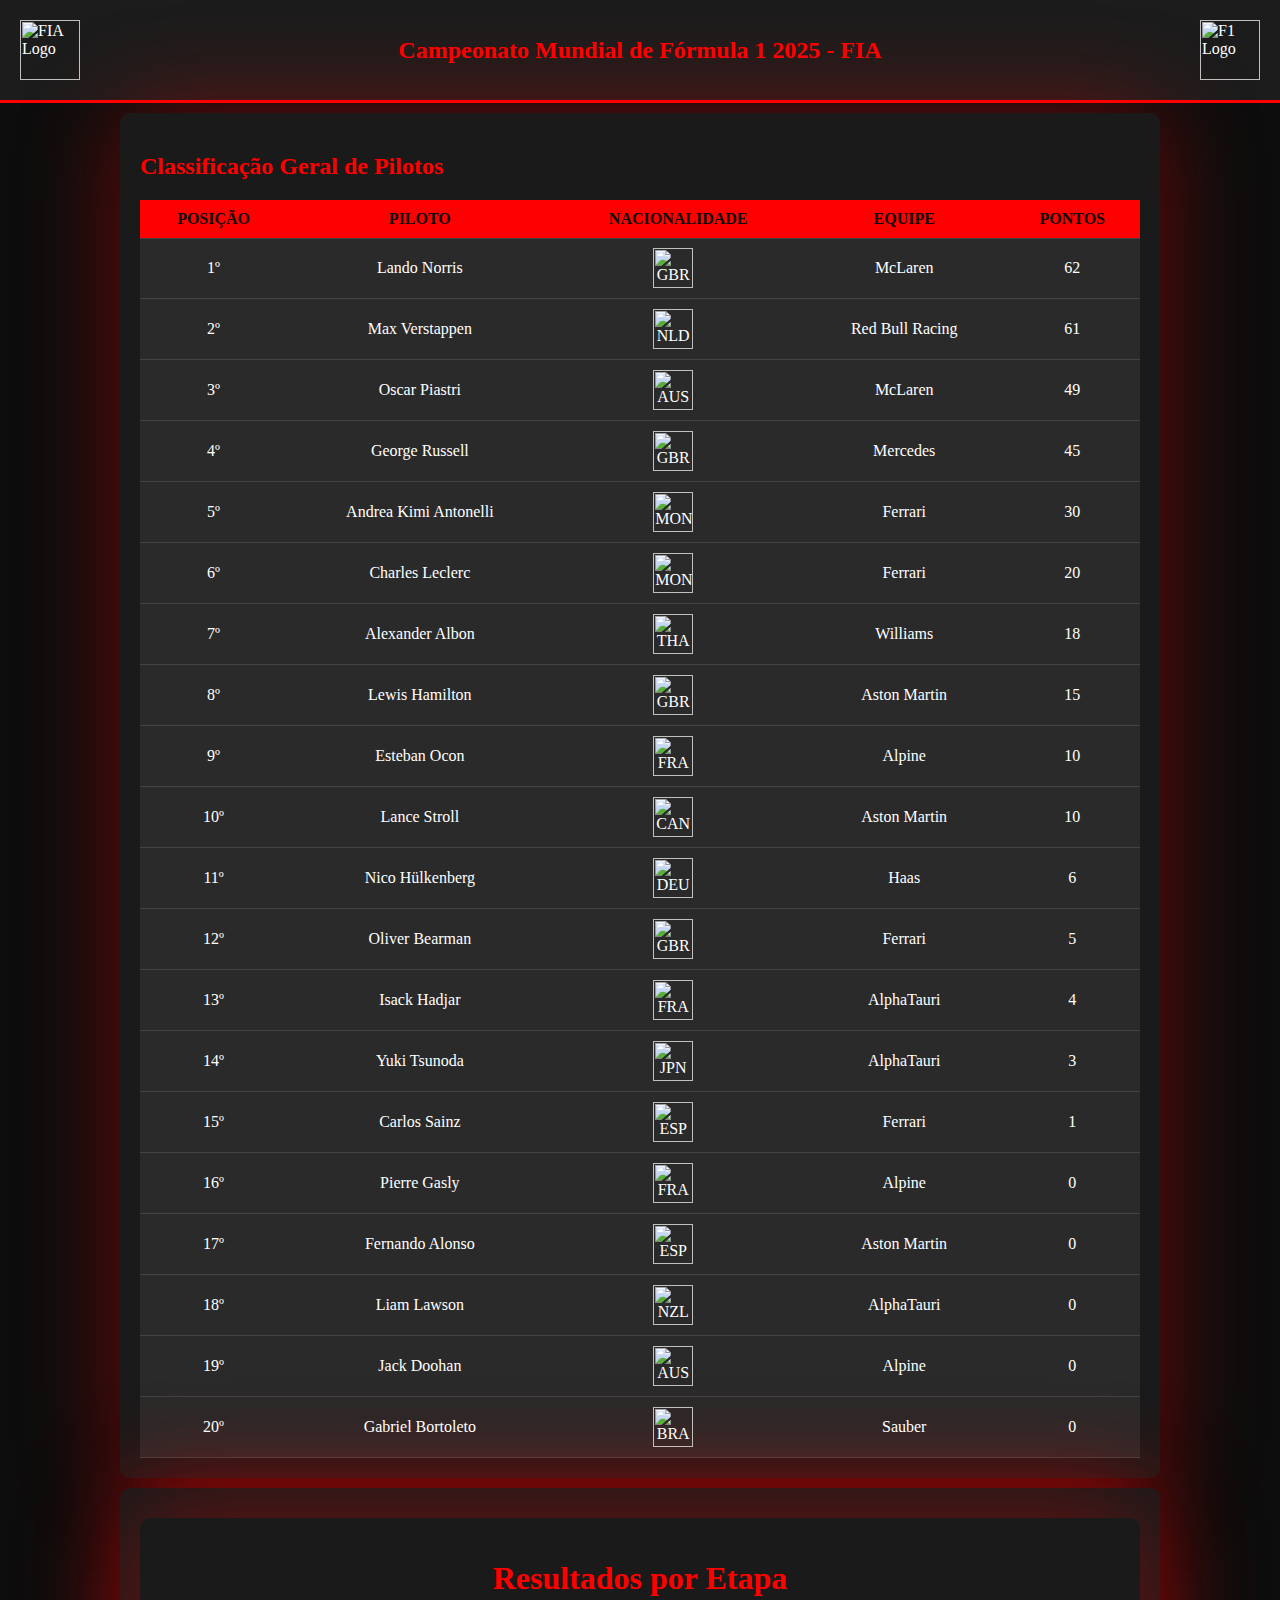
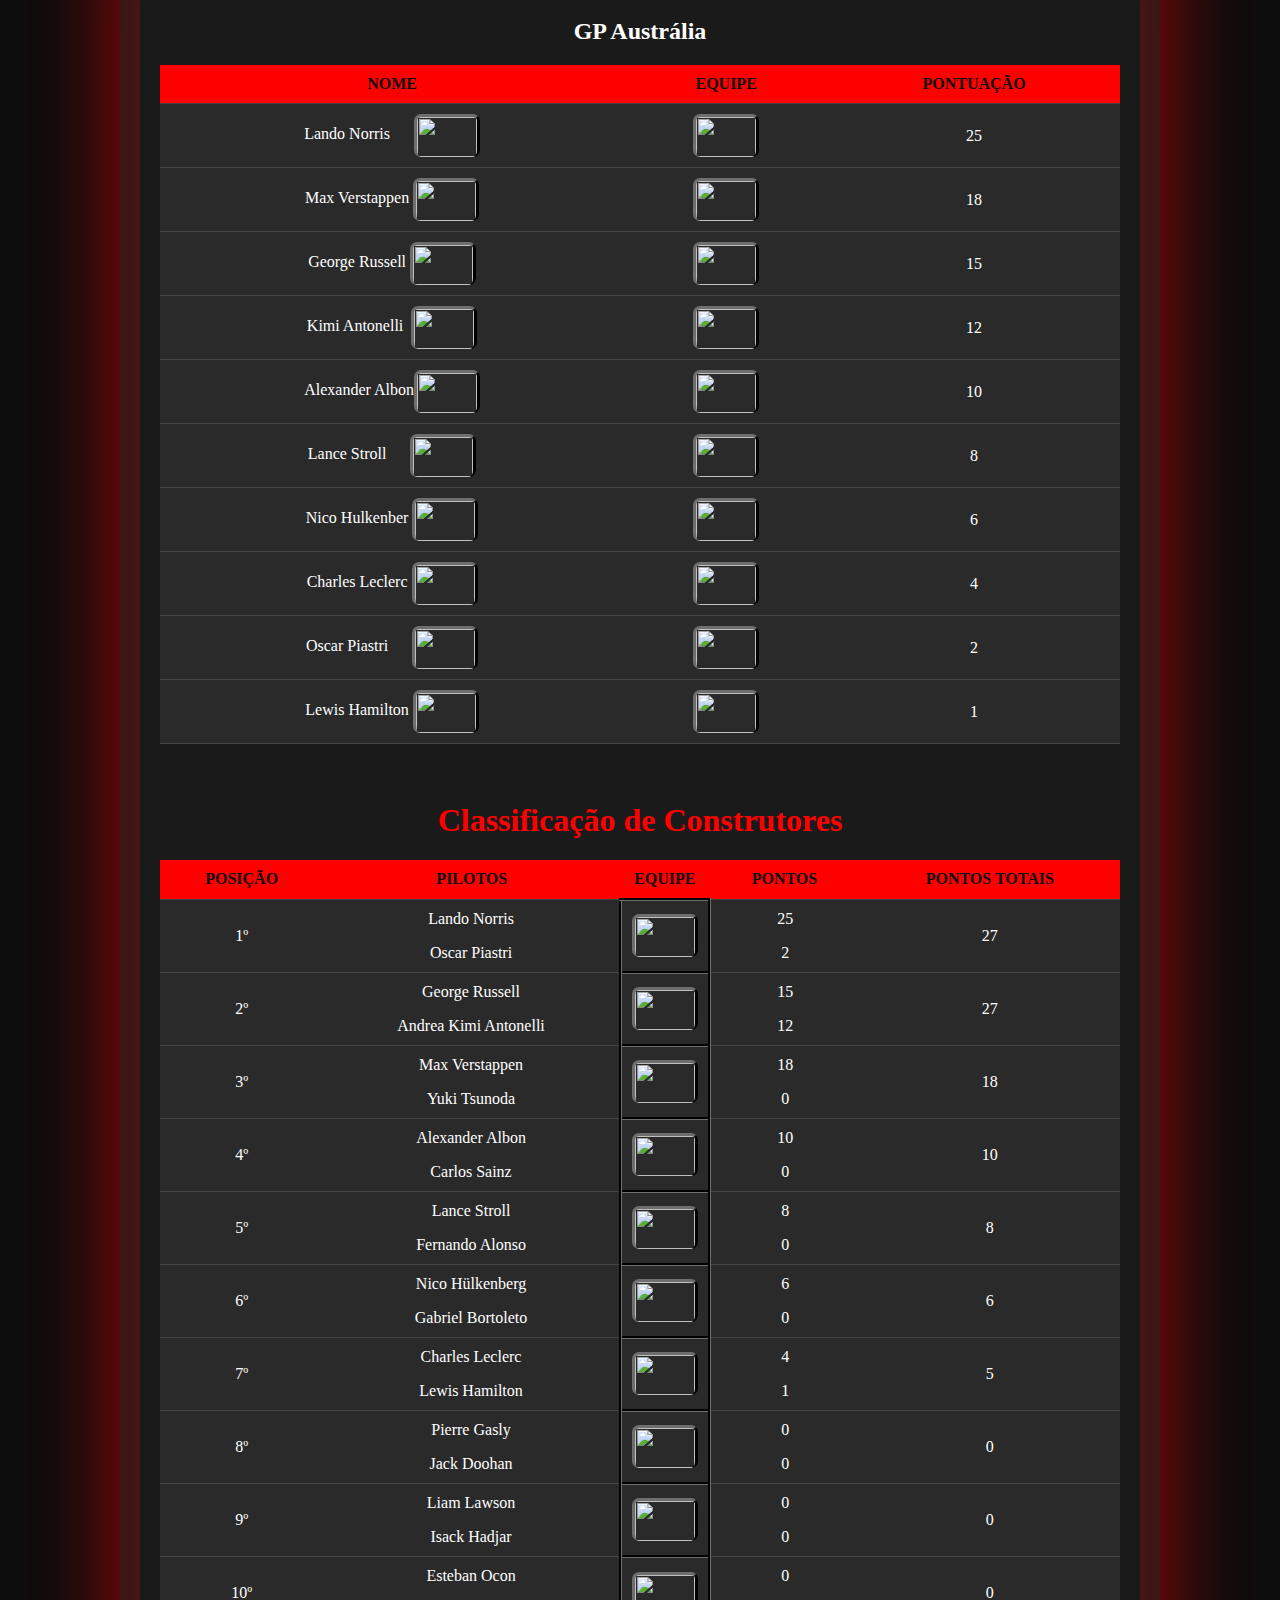
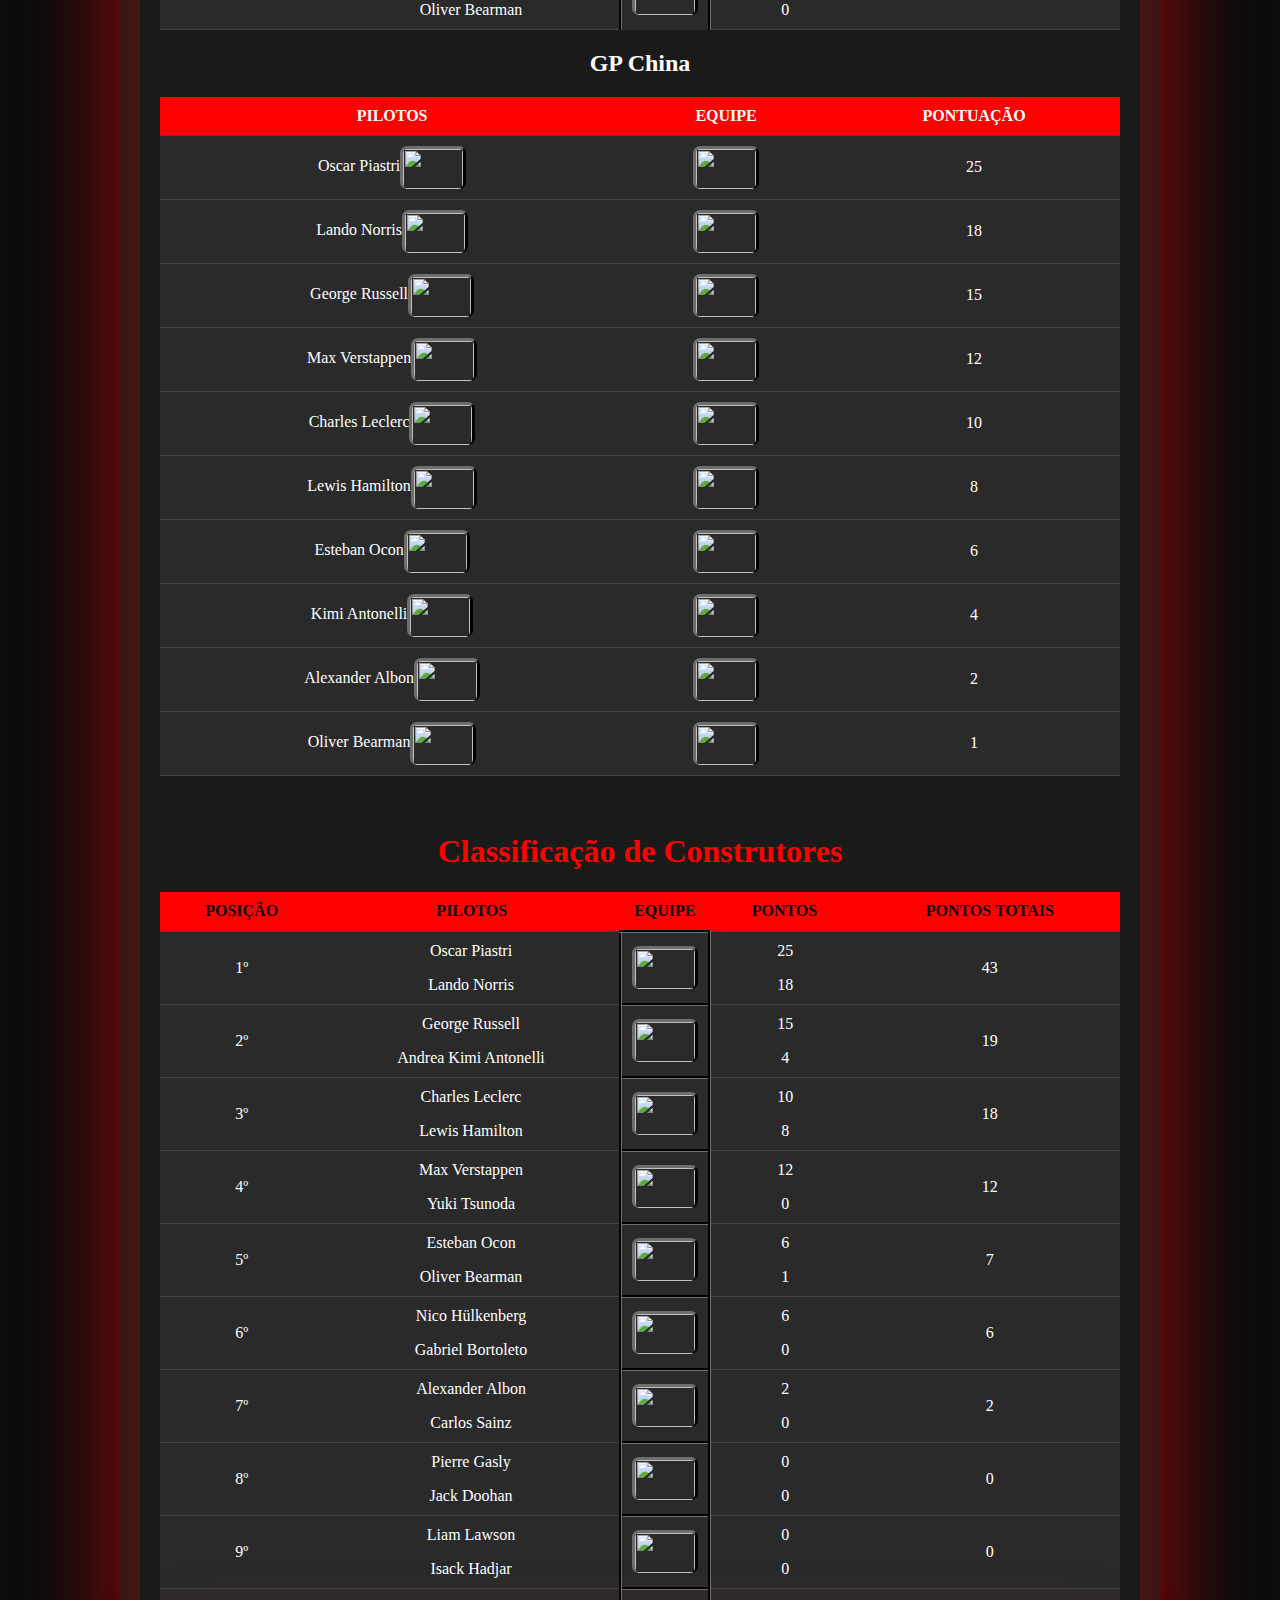
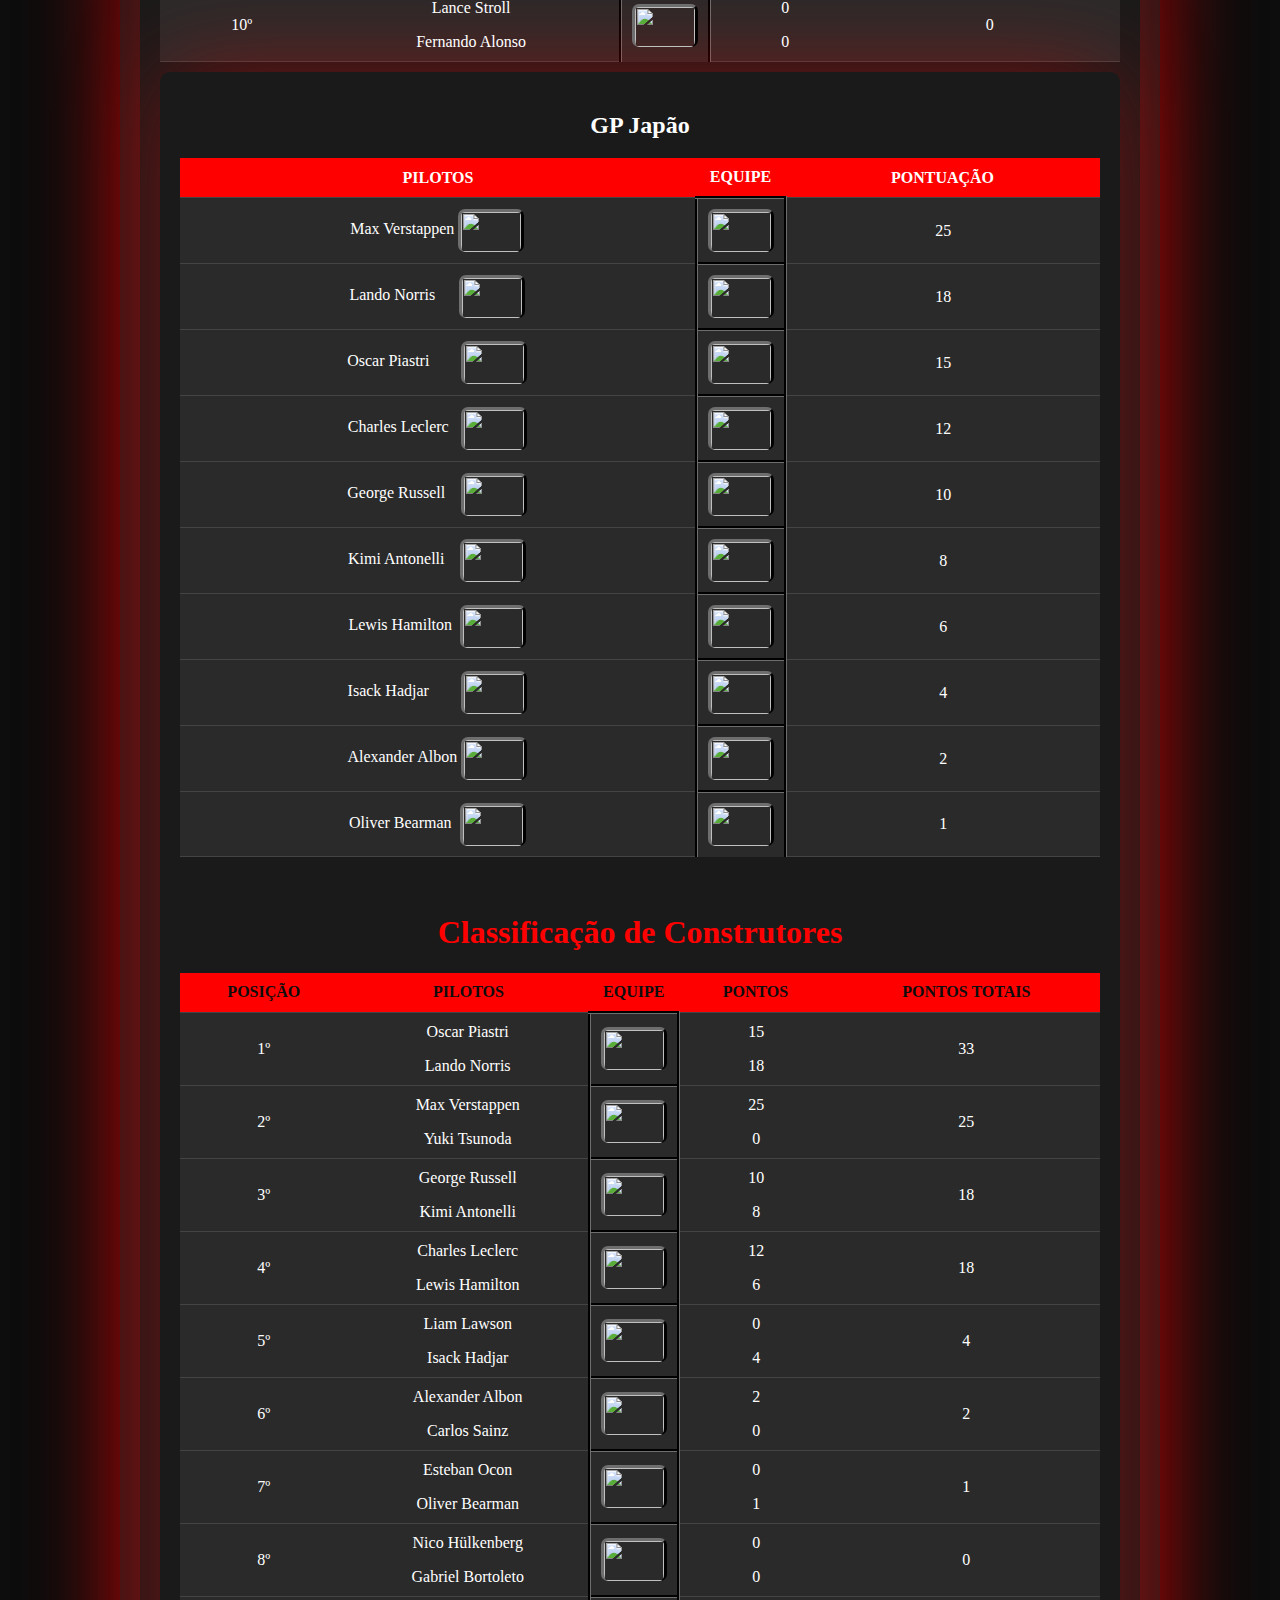
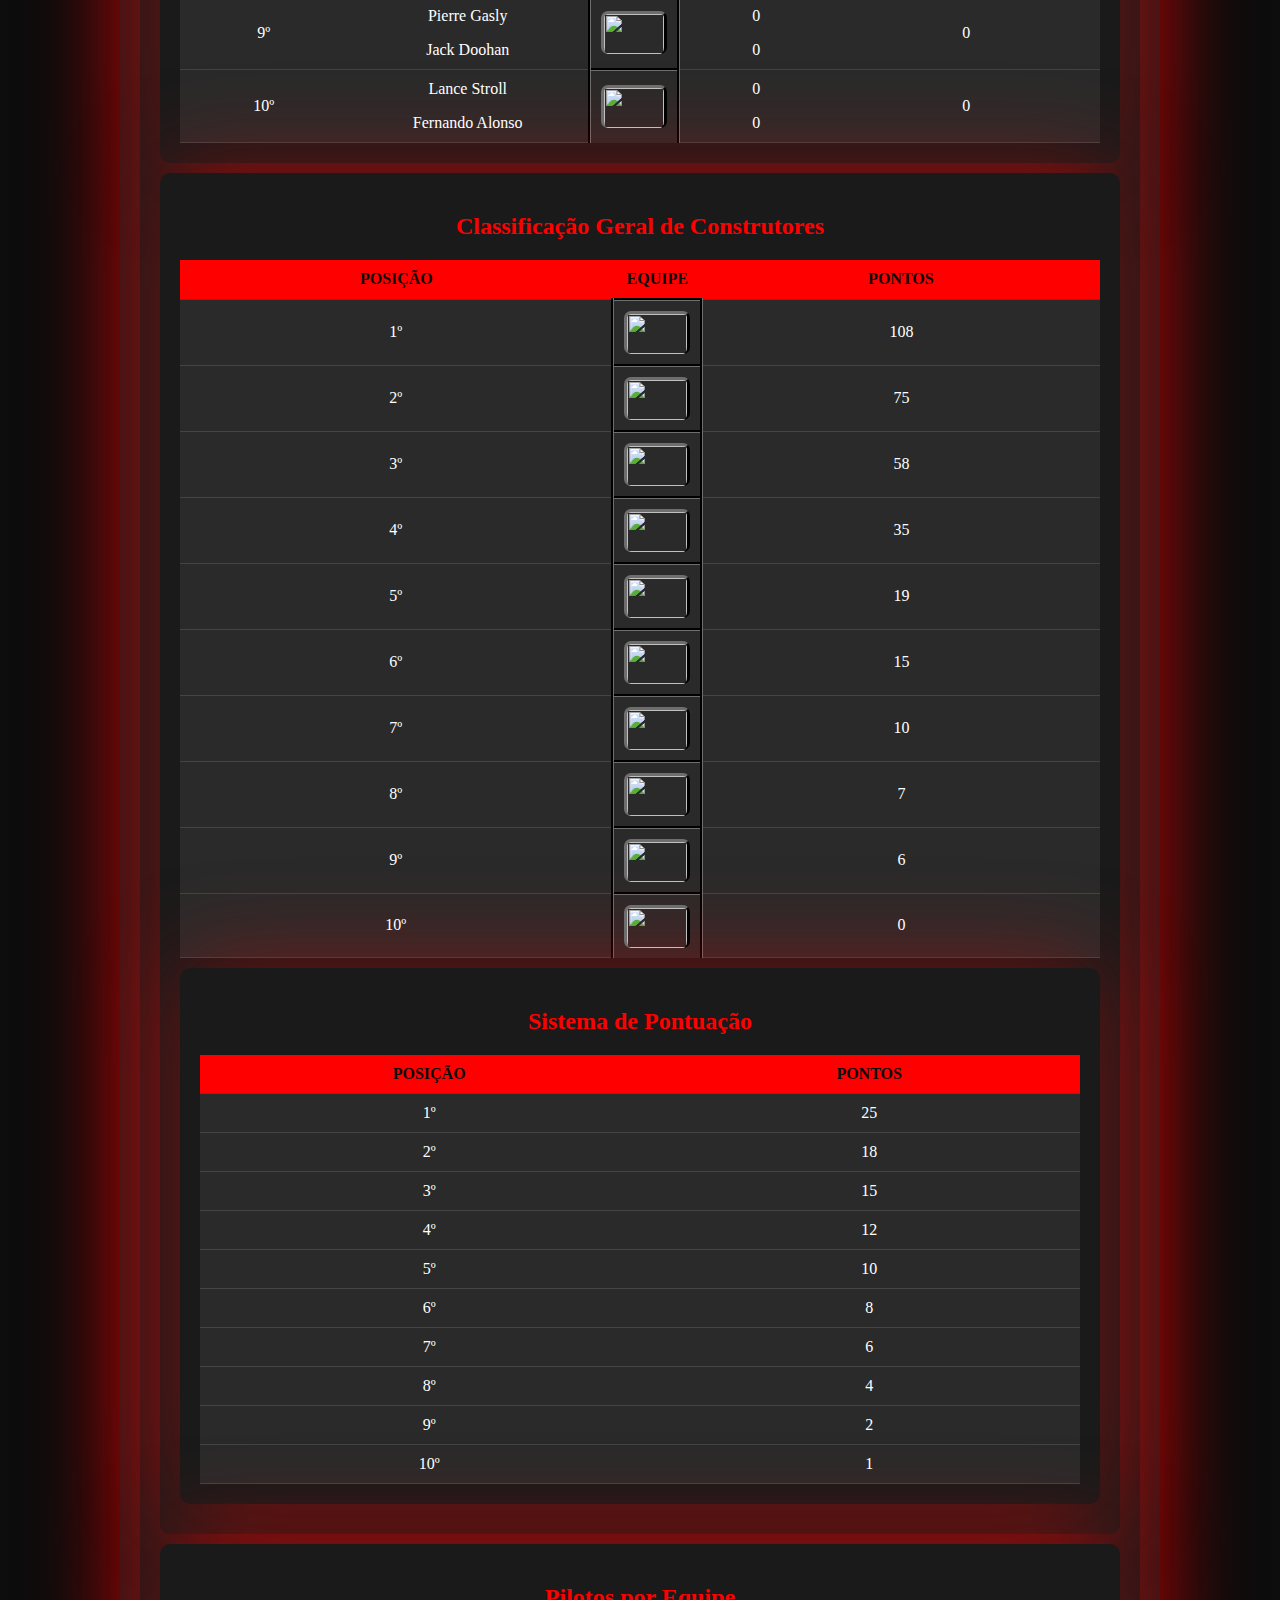
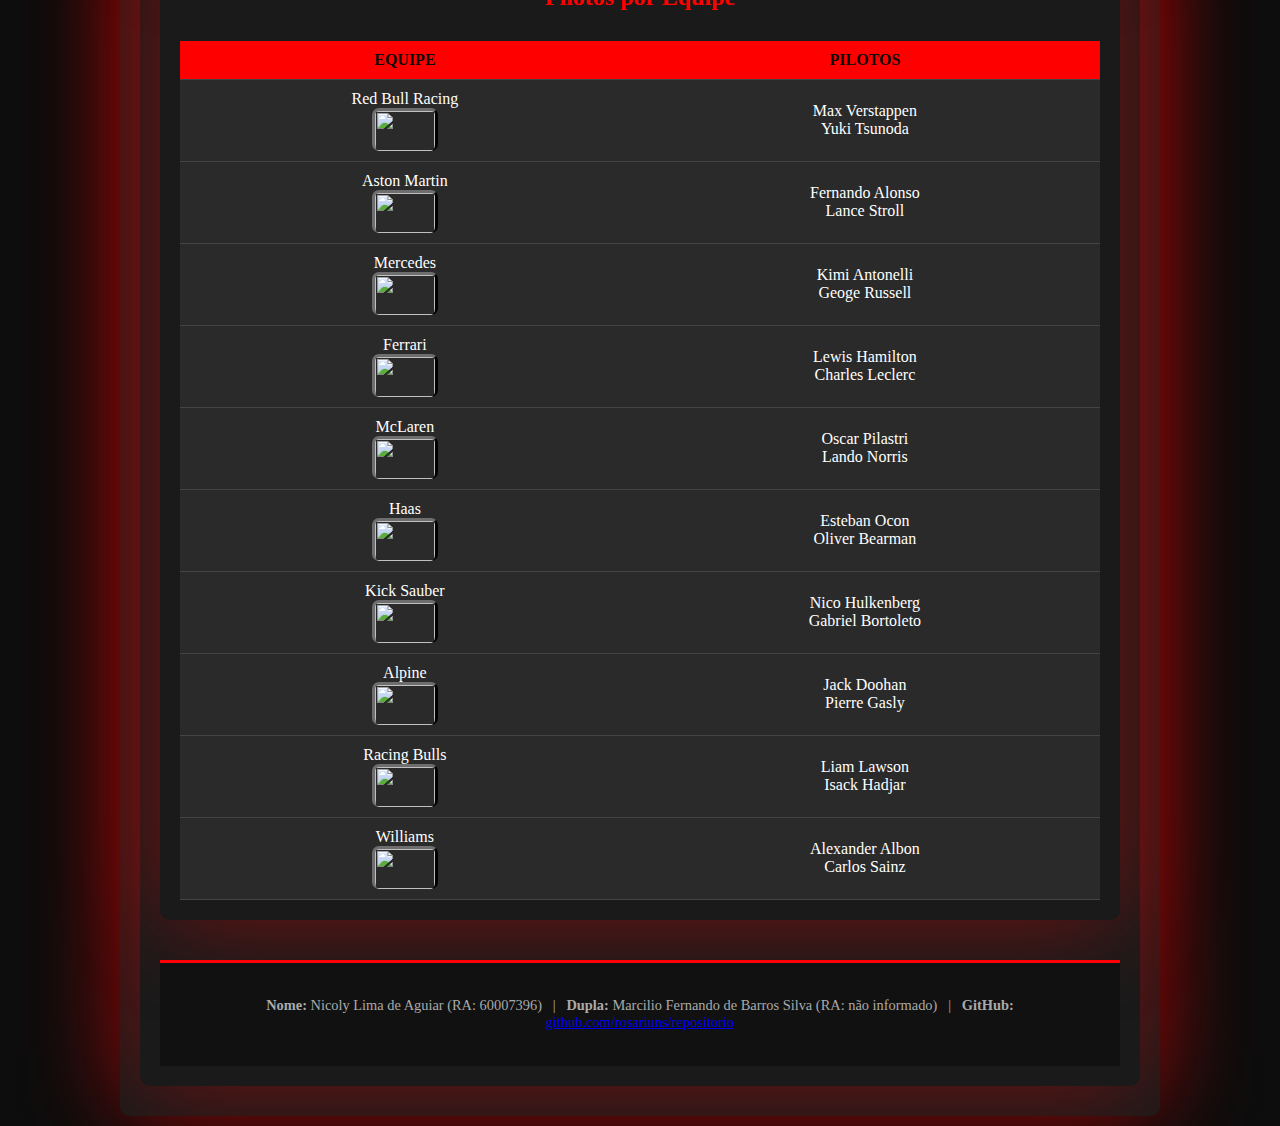
==== commit 1272193d: "Add files via upload" ====
--- a/formula.html
+++ b/formula.html
@@ -26,140 +26,140 @@
         <tr>
           <tbody class="letracomcor">
             <tr>
-              <td class="tr">1</td>
+              <td class="tr">1º</td>
               <td class="tr">Lando Norris</td>
               <td class="tr"><img class="minilogo" src="https://flagcdn.com/gb.svg" height="20" alt="GBR"></td>
               <td class="tr">McLaren</td>
               <td class="tr">62</td>
             </tr>
             <tr>
-              <td class="tr">2</td>
+              <td class="tr">2º</td>
               <td class="tr">Max Verstappen</td>
               <td class="tr"><img class="minilogo" src="https://flagcdn.com/nl.svg" height="20" alt="NLD"></td>
               <td class="tr">Red Bull Racing</td>
               <td class="tr">61</td>
             </tr>
             <tr>
-              <td class="tr">3</td>
+              <td class="tr">3º</td>
               <td class="tr">Oscar Piastri</td>
               <td class="tr"><img class="minilogo" src="https://flagcdn.com/au.svg" height="20" alt="AUS"></td>
               <td class="tr">McLaren</td>
               <td class="tr">49</td>
             </tr>
             <tr>
-              <td class="tr">4</td>
+              <td class="tr">4º</td>
               <td class="tr">George Russell</td>
               <td class="tr"><img class="minilogo" src="https://flagcdn.com/gb.svg" height="20" alt="GBR"></td>
               <td class="tr">Mercedes</td>
               <td class="tr">45</td>
             </tr>
             <tr>
-              <td class="tr">5</td>
+              <td class="tr">5º</td>
               <td class="tr">Andrea Kimi Antonelli</td>
               <td class="tr"><img class="minilogo" src="https://flagcdn.com/mc.svg" height="20" alt="MON"></td>
               <td class="tr">Ferrari</td>
               <td class="tr">30</td>
             </tr>
             <tr>
-              <td class="tr">6</td>
+              <td class="tr">6º</td>
               <td class="tr">Charles Leclerc</td>
               <td class="tr"><img class="minilogo" src="https://flagcdn.com/mc.svg" height="20" alt="MON"></td>
               <td class="tr">Ferrari</td>
               <td class="tr">20</td>
             </tr>
             <tr>
-              <td class="tr">7</td>
+              <td class="tr">7º</td>
               <td class="tr">Alexander Albon</td>
               <td class="tr"><img class="minilogo" src="https://flagcdn.com/th.svg" height="20" alt="THA"></td>
               <td class="tr">Williams</td>
               <td class="tr">18</td>
             </tr>
             <tr>
-              <td class="tr">8</td>
+              <td class="tr">8º</td>
               <td class="tr">Lewis Hamilton</td>
               <td class="tr"><img class="minilogo" src="https://flagcdn.com/gb.svg" height="20" alt="GBR"></td>
               <td class="tr">Aston Martin</td>
               <td class="tr">15</td>
             </tr>
             <tr>
-              <td class="tr">9</td>
+              <td class="tr">9º</td>
               <td class="tr">Esteban Ocon</td>
               <td class="tr"><img class="minilogo" src="https://flagcdn.com/fr.svg" height="20" alt="FRA"></td>
               <td class="tr">Alpine</td>
               <td class="tr">10</td>
             </tr>
             <tr>
-              <td class="tr">10</td>
+              <td class="tr">10º</td>
               <td class="tr">Lance Stroll</td>
               <td class="tr"><img class="minilogo" src="https://flagcdn.com/ca.svg" height="20" alt="CAN"></td>
               <td class="tr">Aston Martin</td>
               <td class="tr">10</td>
             </tr>
             <tr>
-              <td class="tr">11</td>
+              <td class="tr">11º</td>
               <td class="tr">Nico Hülkenberg</td>
               <td class="tr"><img class="minilogo" src="https://flagcdn.com/de.svg" height="20" alt="DEU"></td>
               <td class="tr">Haas</td>
               <td class="tr">6</td>
             </tr>
             <tr>
-              <td class="tr">12</td>
+              <td class="tr">12º</td>
               <td class="tr">Oliver Bearman</td>
               <td class="tr"><img class="minilogo" src="https://flagcdn.com/gb.svg" height="20" alt="GBR"></td>
               <td class="tr">Ferrari</td>
               <td class="tr">5</td>
             </tr>
             <tr>
-              <td class="tr">13</td>
+              <td class="tr">13º</td>
               <td class="tr">Isack Hadjar</td>
               <td class="tr"><img class="minilogo" src="https://flagcdn.com/fr.svg" height="20" alt="FRA"></td>
               <td class="tr">AlphaTauri</td>
               <td class="tr">4</td>
             </tr>
             <tr>
-              <td class="tr">14</td>
+              <td class="tr">14º</td>
               <td class="tr">Yuki Tsunoda</td>
               <td class="tr"><img class="minilogo" src="https://flagcdn.com/jp.svg" height="20" alt="JPN"></td>
               <td class="tr">AlphaTauri</td>
               <td class="tr">3</td>
             </tr>
             <tr>
-              <td class="tr">15</td>
+              <td class="tr">15º</td>
               <td class="tr">Carlos Sainz</td>
               <td class="tr"><img class="minilogo" src="https://flagcdn.com/es.svg" height="20" alt="ESP"></td>
               <td class="tr">Ferrari</td>
               <td class="tr">1</td>
             </tr>
             <tr>
-              <td class="tr">16</td>
+              <td class="tr">16º</td>
               <td class="tr">Pierre Gasly</td>
               <td class="tr"><img class="minilogo" src="https://flagcdn.com/fr.svg" height="20" alt="FRA"></td>
               <td class="tr">Alpine</td>
               <td class="tr">0</td>
             </tr>
             <tr>
-              <td class="tr">17</td>
+              <td class="tr">17º</td>
               <td class="tr">Fernando Alonso</td>
               <td class="tr"><img class="minilogo" src="https://flagcdn.com/es.svg" height="20" alt="ESP"></td>
               <td class="tr">Aston Martin</td>
               <td class="tr">0</td>
             </tr>
             <tr>
-              <td class="tr">18</td>
+              <td class="tr">18º</td>
               <td class="tr">Liam Lawson</td>
               <td class="tr"><img class="minilogo" src="https://flagcdn.com/nz.svg" height="20" alt="NZL"></td>
               <td class="tr">AlphaTauri</td>
               <td class="tr">0</td>
             </tr>
             <tr>
-              <td class="tr">19</td>
+              <td class="tr">19º</td>
               <td class="tr">Jack Doohan</td>
               <td class="tr"><img class="minilogo" src="https://flagcdn.com/au.svg" height="20" alt="AUS"></td>
               <td class="tr">Alpine</td>
               <td class="tr">0</td>
             </tr>
             <tr>
-              <td class="tr">20</td>
+              <td class="tr">20º</td>
               <td class="tr">Gabriel Bortoleto</td>
               <td class="tr"><img class="minilogo" src="https://flagcdn.com/br.svg" height="20" alt="BRA"></td>
               <td class="tr">Sauber</td>
@@ -851,5 +851,16 @@
                 </tr>
               </table>
             </div>
+            <footer style="text-align: center; font-size: 0.9rem; margin-top: 40px;">
+              <p>
+                <strong>Nome:</strong> Nicoly Lima de Aguiar (RA: 60007396) &nbsp; | &nbsp;
+                <strong>Dupla:</strong> Marcilio Fernando de Barros Silva (RA: não informado) &nbsp; | &nbsp;
+                <strong>GitHub:</strong>
+                <a href="https://github.com/rosariuns/programacaoInternetCascavel" target="_blank">
+                  github.com/rosariuns/repositorio
+                </a>
+              </p>
+            </footer>
+            
     </body>
 </html>